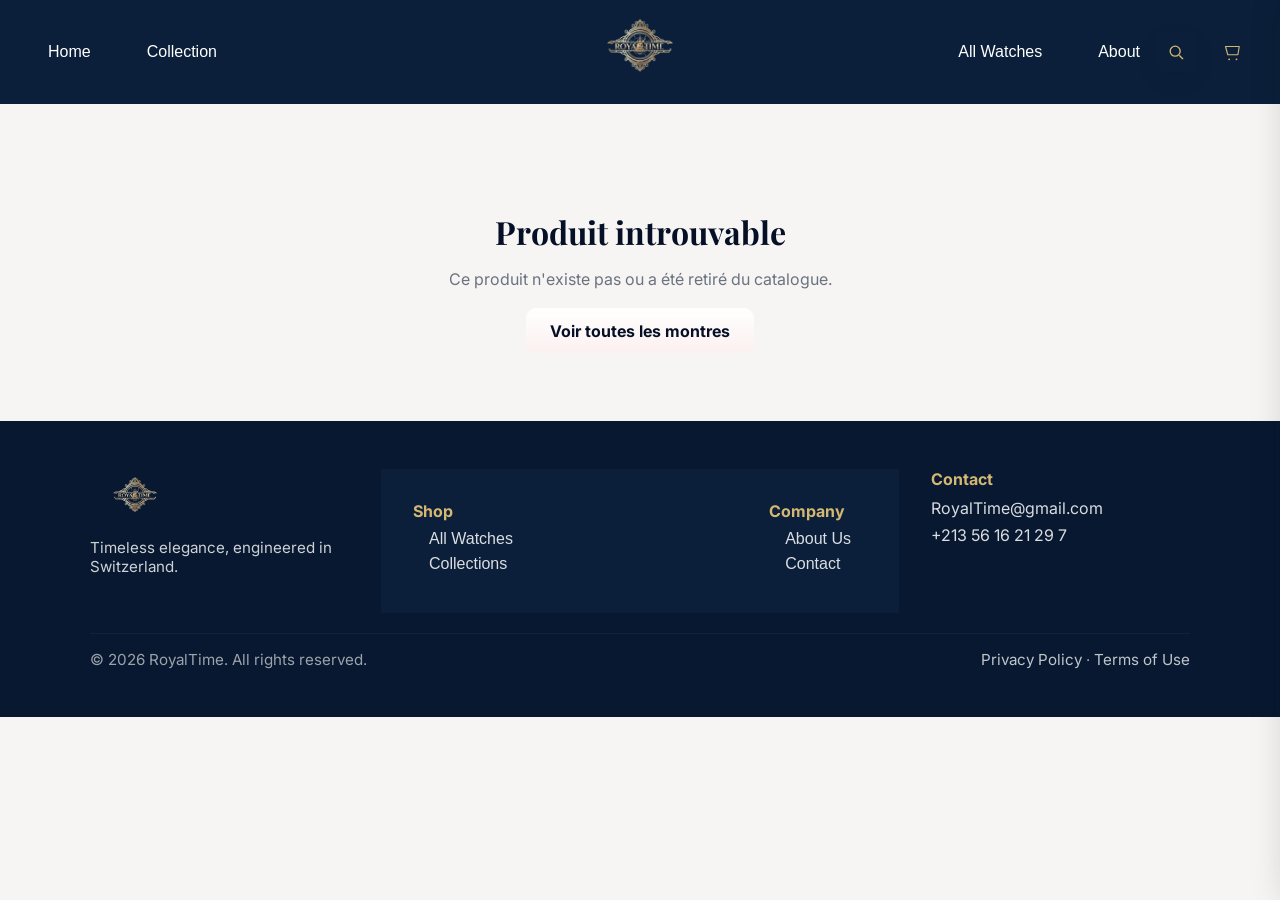
==== code/fiche/fiche.html @ f6f0a047 "Add files via upload" ====
<!DOCTYPE html>
<html lang="fr">
<head>
  <meta charset="UTF-8">
  <meta name="viewport" content="width=device-width, initial-scale=1.0">
  <title>Fiche produit — RoyalTime</title>

  <link rel="preconnect" href="https://fonts.googleapis.com">
  <link rel="preconnect" href="https://fonts.gstatic.com" crossorigin>
  <link href="https://fonts.googleapis.com/css2?family=Playfair+Display:wght@400;600;700;900&family=Inter:wght@300;400;500;600;700&display=swap" rel="stylesheet">

  <!-- CSS du site commun (navbar, footer) depuis home-page -->
  <link rel="stylesheet" href="../home-page/style.css">

  <link rel="icon" href="../image/Gemini_Generated_Image_skhy5wskhy5wskhy-removebg-preview.png">

  <style>
    :root {
      --gold:#C9A84A; --gold-dark:#b99638;
      --navy:#051026; --navy-mid:#0b1f3a;
      --bg:#f6f5f3; --white:#fff;
      --muted:#6b7280; --border:rgba(2,8,23,0.08);
      --r:14px;
    }
    
    body {
      font-family:Inter,system-ui,Arial,sans-serif;
      background:var(--bg); color:var(--navy);
      -webkit-font-smoothing:antialiased; margin:0;
    }

    /* BREADCRUMB */
      *, *::before, *::after{box-sizing:border-box}
      html,body{height:100%;margin:0;padding:0}
      body{font-family:Inter,system-ui,Arial,sans-serif;background:var(--bg);color:var(--navy);-webkit-font-smoothing:antialiased}

      /* Mobile-first layout */
      .fiche-breadcrumb{max-width:1100px;margin:0.8rem auto;padding:0 1rem;font-size:.9rem;color:var(--muted)}
      .fiche-breadcrumb a{color:var(--muted);text-decoration:none}

      .fiche-container{max-width:1100px;margin:0.8rem auto;padding:0 1rem}
      .fiche-grid{display:grid;grid-template-columns:1fr;gap:1rem;align-items:start}

      .fiche-media{position:relative}
      .fiche-img-wrap{background:var(--white);border-radius:12px;box-shadow:0 12px 36px rgba(2,8,23,0.06);aspect-ratio:1/1;display:flex;align-items:center;justify-content:center;padding:1rem;overflow:hidden}
      .fiche-img-wrap img{width:100%;height:100%;object-fit:contain;transition:transform .28s ease}
      .fiche-img-wrap:hover img{transform:scale(1.03)}

      .fiche-hotspot{position:absolute;right:10px;bottom:10px;background:rgba(0,0,0,0.6);color:#fff;padding:8px 10px;border-radius:10px;display:flex;gap:8px;align-items:center}
      .fiche-hotspot .price{font-weight:700}
      .btn-hot{background:var(--gold);color:var(--navy);border:none;padding:.4rem .6rem;border-radius:8px;cursor:pointer;font-weight:700}

      .fiche-info{display:flex;flex-direction:column;gap:.9rem}
      .fiche-badge{display:inline-block;background:linear-gradient(135deg,var(--gold),var(--gold-dark));color:var(--navy);font-size:.78rem;font-weight:700;padding:.25rem .6rem;border-radius:999px}
      .fiche-title{font-family:'Playfair Display',serif;font-size:1.4rem;margin:0}
      .fiche-price{font-size:1.25rem;font-weight:700;color:var(--gold)}
      .fiche-description{font-size:.98rem;line-height:1.6;color:#374151}

      .fiche-label{font-size:.78rem;font-weight:600;letter-spacing:.08em;text-transform:uppercase;color:var(--muted);margin:0 0 .4rem}
      .fiche-features-list{list-style:none;padding:0;margin:0;display:flex;flex-wrap:wrap;gap:.4rem}
      .fiche-features-list li{background:rgba(201,168,74,.12);border:1px solid rgba(201,168,74,.25);color:#7a5c1e;font-size:.85rem;padding:.25rem .7rem;border-radius:999px}

      .fiche-specs-wrap{background:var(--white);border-radius:10px;overflow:hidden;box-shadow:0 4px 12px var(--border)}
      .fiche-specs{width:100%;border-collapse:collapse;font-size:.92rem}
      .fiche-specs th{padding:.6rem .8rem;text-align:left;background:#f9f8f6;color:var(--navy-mid);font-weight:600}
      .fiche-specs td{padding:.6rem .8rem;color:#374151}

      .fiche-actions{display:flex;flex-direction:column;gap:.6rem}
      .btn-gold{background:linear-gradient(180deg,var(--gold),var(--gold-dark));color:var(--navy);border:none;padding:.9rem;border-radius:10px;font-size:1rem;font-weight:700;cursor:pointer;width:100%}
      .btn-outline{background:var(--white);color:var(--navy);border:1.5px solid var(--border);padding:.9rem;border-radius:10px;font-weight:600;text-decoration:none;text-align:center}

      .fiche-similar-section{max-width:1100px;margin:1.5rem auto;padding:0 1rem}
      .fiche-similar-grid{display:grid;grid-template-columns:repeat(2,1fr);gap:.8rem}
      .similar-card{background:var(--white);border-radius:10px;overflow:hidden;box-shadow:0 8px 30px rgba(2,8,23,.06);display:flex;flex-direction:column}
      .similar-card img{width:100%;aspect-ratio:1/1;object-fit:cover}

      /* modal (mobile friendly) */
      .rt-modal{position:fixed;inset:0;display:flex;align-items:center;justify-content:center;background:rgba(2,8,23,0.6);z-index:9999;opacity:0;pointer-events:none;transition:opacity .18s}
      .rt-modal.open{opacity:1;pointer-events:auto}
      .rt-modal-box{background:#fff;padding:1rem;border-radius:12px;max-width:900px;width:94%;display:flex;flex-direction:column;gap:1rem}
      .rt-modal-box img{max-width:100%;height:auto;display:block;margin:0 auto}
      .rt-modal-body{padding:0}

      @media(min-width:780px){
        .fiche-container{padding:0 1.5rem;margin-top:1.5rem}
        .fiche-grid{grid-template-columns:1fr 1fr;gap:2.5rem}
        .fiche-media{position:sticky;top:2rem}
        .fiche-img-wrap{padding:2rem}
        .fiche-title{font-size:clamp(1.6rem,2.2vw,2.4rem)}
        .fiche-similar-grid{grid-template-columns:repeat(4,1fr)}
        .rt-modal-box{flex-direction:row;align-items:center}
        .rt-modal-box img{width:40%}
      }
    
    
    .similar-card:hover { transform:translateY(-6px); box-shadow:0 18px 50px rgba(2,8,23,.12); }
    .similar-card img { width:100%; aspect-ratio:1/1; object-fit:cover; }
    .similar-card h4 { font-size:.95rem; font-weight:600; padding:.75rem 1rem .25rem; margin:0; }
    .similar-price { padding:0 1rem 1rem; font-size:.9rem; font-weight:700; color:var(--gold); }
  </style>
</head>

<body>

<!-- ═══════════════════════════ NAVBAR ═══════════════════════ -->
<nav class="site-nav">
  <ul class="nav-left">
    <li><a href="../home-page/index.html">Home</a></li>
    <li><a href="../Categorie/categorie2.html">Collection</a></li>
  </ul>

  <div id="logo">
    <a href="../home-page/index.html">
      <img src="../image/Gemini_Generated_Image_skhy5wskhy5wskhy-removebg-preview.png" alt="Logo">
    </a>
  </div>

  <ul class="nav-right">
    <li><a href="../allwatches/allwatches.html">All Watches</a></li>
    <li><a href="../about/about.html">About</a></li>
  </ul>

  <div class="nav-actions">
    <button class="burger" aria-label="Ouvrir le menu" aria-expanded="false">
      <svg width="26" height="16" viewBox="0 0 26 16" fill="none" aria-hidden="true">
        <rect y="0" width="26" height="2" rx="1" fill="#D4B872"/>
        <rect y="7" width="26" height="2" rx="1" fill="#D4B872"/>
        <rect y="14" width="26" height="2" rx="1" fill="#D4B872"/>
      </svg>
    </button>

    <div class="recherche">
      <a href="../barre-de-recherche/barre.html" class="search-link" aria-label="Recherche">
        <svg width="20" height="20" viewBox="0 0 24 24" fill="none" aria-hidden="true">
          <circle cx="11" cy="11" r="6" stroke="#D4B872" stroke-width="1.6" fill="none"/>
          <path d="M20 20l-3.6-3.6" stroke="#D4B872" stroke-width="1.6" stroke-linecap="round"/>
        </svg>
      </a>
    </div>

    <a href="../panier/panier.html" class="cart-link" aria-label="Panier" style="position:relative">
      <svg width="22" height="22" viewBox="0 0 24 24" fill="none" aria-hidden="true">
        <path d="M6 6h15l-1.5 9h-11L6 6z" stroke="#D4B872" stroke-width="1.2" stroke-linejoin="round" fill="none"/>
        <circle cx="10" cy="20" r="1" fill="#D4B872"/>
        <circle cx="18" cy="20" r="1" fill="#D4B872"/>
      </svg>
      <span class="cart-count" aria-hidden="true"></span>
    </a>
  </div>

  <div class="mobile-menu" id="mobileMenu" aria-hidden="true">
    <button class="mobile-close" aria-label="Fermer le menu">
      <svg width="18" height="18" viewBox="0 0 24 24" fill="none" aria-hidden="true">
        <path d="M6 6L18 18" stroke="#D4B872" stroke-width="1.6" stroke-linecap="round"/>
        <path d="M6 18L18 6" stroke="#D4B872" stroke-width="1.6" stroke-linecap="round"/>
      </svg>
    </button>
    <ul>
      <li><a href="../home-page/index.html">Home</a></li>
      <li><a href="../Categorie/categorie2.html">Collection</a></li>
      <li><a href="../Categorie/categorie2.html">All Watches</a></li>
      <li><a href="../about/about.html">About</a></li>
      <li><a href="../barre-de-recherche/barre.html">Recherche</a></li>
      <li><a href="../panier/panier.html">Panier</a></li>
    </ul>
  </div>
</nav>

<!-- ═══════════════════════ BREADCRUMB ═══════════════════════ -->
<nav class="fiche-breadcrumb" id="fiche-breadcrumb" aria-label="Fil d'Ariane"></nav>

<!-- ═══════════════════════ CONTENU ══════════════════════════ -->
<main id="fiche-main">
  <div class="fiche-container">
    <div class="fiche-grid">

      <!-- Image -->
      <div class="fiche-media">
        <div class="fiche-img-wrap">
          <img id="fiche-img" src="" alt="">
            <div class="fiche-hotspot" id="ficheHotspot" role="button" aria-label="Aperçu et ajouter au panier">
              <div class="price" id="hotspotPrice">€0</div>
              <button class="btn-hot" id="hotspotAdd">Ajouter</button>
            </div>
        </div>
      </div>

      <!-- Infos -->
      <div class="fiche-info">
        <span id="fiche-badge" class="fiche-badge"></span>
        <h1 id="fiche-title" class="fiche-title"></h1>
        <div id="fiche-price" class="fiche-price"></div>
        <p id="fiche-description" class="fiche-description"></p>

        <div>
          <p class="fiche-label">Caractéristiques</p>
          <ul id="fiche-features" class="fiche-features-list"></ul>

    <!-- Modal preview -->
    <div class="rt-modal" id="rtModal" aria-hidden="true">
      <div class="rt-modal-box" role="dialog" aria-modal="true">
        <img id="rtModalImg" src="" alt="Preview">
        <div class="rt-modal-body">
          <h3 id="rtModalTitle">Produit</h3>
          <p id="rtModalPrice" style="font-weight:700;color:var(--gold)">€0</p>
          <div style="margin-top:1rem"><button id="rtModalAdd" class="btn-gold">Ajouter au panier</button></div>
        </div>
        <div style="margin-left:8px"><button class="rt-modal-close" id="rtModalClose">✕</button></div>
      </div>
    </div>
        </div>

        <div>
          <p class="fiche-label">Spécifications techniques</p>
          <div class="fiche-specs-wrap">
            <table class="fiche-specs">
              <tbody id="fiche-specs"></tbody>
            </table>
          </div>
        </div>

        <div class="fiche-actions">
          <button id="addToCartBtn" class="btn-gold">🛒 Ajouter au panier</button>
          <a href="../panier/panier.html" class="btn-outline">Voir le panier</a>
        </div>
      </div>

    </div>
  </div>

  <!-- Produits similaires -->
  <section id="fiche-similar-section" class="fiche-similar-section">
    <h2>Vous aimerez aussi</h2>
    <div id="fiche-similar" class="fiche-similar-grid"></div>
  </section>
</main>

<!-- ═══════════════════════ FOOTER ═══════════════════════════ -->
<footer class="site-footer">
  <div class="container footer-top">
    <div class="footer-brand">
      <a href="#"><img src="../image/Gemini_Generated_Image_skhy5wskhy5wskhy-removebg-preview.png" alt="RoyalTime" class="footer-logo"></a>
      <p class="brand-note">Timeless elegance, engineered in Switzerland.</p>
    </div>
    <nav class="footer-nav">
      <div>
        <h4>Shop</h4>
        <ul>
          <li><a href="../Categorie/categorie2.html">All Watches</a></li>
          <li><a href="../Categorie/categorie2.html">Collections</a></li>
        </ul>
      </div>
      <div>
        <h4>Company</h4>
        <ul>
          <li><a href="../about/about.html">About Us</a></li>
          <li><a href="../contact/contact.html">Contact</a></li>
        </ul>
      </div>
    </nav>
    <div class="footer-contact">
      <h4>Contact</h4>
      <p>RoyalTime@gmail.com</p>
      <p>+213 56 16 21 29 7</p>
    </div>
  </div>
  <div class="container footer-bottom">
    <div class="legal">© <span id="year"></span> RoyalTime. All rights reserved.</div>
    <div class="policies"><a href="#">Privacy Policy</a> · <a href="#">Terms of Use</a></div>
  </div>
</footer>

<!-- ═══════════════════════ SCRIPTS ══════════════════════════ -->
<!--
  ORDRE OBLIGATOIRE :
  1. products.js  → définit ROYALTIME_PRODUCTS
  2. panier.js    → définit RoyalCart
  3. fiche.js     → lit l'id et injecte les données
  4. main.js      → navbar, badges
-->
<script src="../javascript/products.js"></script>
<script src="../panier/panier.js"></script>
<script src="fiche.js"></script>
<script src="../javascript/main.js"></script>

<script>
  // Hotspot + modal wiring for fiche page
  document.addEventListener('DOMContentLoaded', function(){
    const hotspot = document.getElementById('ficheHotspot');
    const hotspotPrice = document.getElementById('hotspotPrice');
    const hotspotAdd = document.getElementById('hotspotAdd');
    const img = document.getElementById('fiche-img');
    const titleEl = document.getElementById('fiche-title');
    const priceEl = document.getElementById('fiche-price');
    const addBtn = document.getElementById('addToCartBtn');

    const modal = document.getElementById('rtModal');
    const modalImg = document.getElementById('rtModalImg');
    const modalTitle = document.getElementById('rtModalTitle');
    const modalPrice = document.getElementById('rtModalPrice');
    const modalAdd = document.getElementById('rtModalAdd');
    const modalClose = document.getElementById('rtModalClose');

    function formatMoney(t){ return '€' + Number(t||0).toLocaleString('fr-FR', {minimumFractionDigits:2}); }

    // update hotspot values from page content
    function refreshHotspot(){
      const priceText = priceEl ? priceEl.textContent.replace(/[€\s]/g,'') : '0';
      hotspotPrice.textContent = priceEl ? priceEl.textContent : formatMoney(0);
      hotspotAdd.dataset.price = priceText;
      hotspotAdd.dataset.title = titleEl ? titleEl.textContent.trim() : '';
      hotspotAdd.dataset.id = addBtn ? addBtn.dataset.id : ('p_' + Date.now());
      hotspot.style.display = '';
    }
    refreshHotspot();

    hotspot.addEventListener('click', function(e){
      e.preventDefault();
      modalImg.src = img.src || '';
      modalTitle.textContent = titleEl ? titleEl.textContent : 'Produit';
      modalPrice.textContent = priceEl ? priceEl.textContent : formatMoney(0);
      modal.classList.add('open'); modal.setAttribute('aria-hidden','false');
    });
    modalClose.addEventListener('click', function(){ modal.classList.remove('open'); modal.setAttribute('aria-hidden','true'); });
    modal.addEventListener('click', function(e){ if(e.target === modal) { modal.classList.remove('open'); modal.setAttribute('aria-hidden','true'); } });

    modalAdd.addEventListener('click', function(){
      // prefer the page's existing add button handler if present
      if(addBtn){ addBtn.click(); }
      else {
        const id = hotspotAdd.dataset.id || ('p_'+Date.now());
        const title = hotspotAdd.dataset.title || (titleEl?titleEl.textContent:'Produit');
        const price = hotspotAdd.dataset.price || 0;
        const image = img ? img.src : '';
        if(window.RoyalCart && typeof window.RoyalCart.add === 'function'){
          window.RoyalCart.add({ id, title, price, image, qty:1 });
        }
      }
      modal.classList.remove('open'); modal.setAttribute('aria-hidden','true');
    });

  });
</script>
<script>
  document.addEventListener("DOMContentLoaded", function(){
    const y = document.getElementById("year");
    if (y) y.textContent = new Date().getFullYear();
  });
</script>

</body>
</html>
---- code/home-page/style.css ----
@import url('https://fonts.googleapis.com/css2?family=Finlandica+Headline:ital,wght@0,100..900;1,100..900&family=Roboto:ital,wght@0,100..900;1,100..900&display=swap');
*{
    margin: 0;
    padding: 0;
}
nav{
    position: relative;
    display: flex;
    justify-content: space-between;
    align-items: center;
    background-color: #0B1F3A;
    padding: 2em;
}
.nav-left,
.nav-right{
    display: flex;
    list-style: none;
    gap: 1.5rem;
    margin: 0;
    padding: 0;
}
ul li {
    color: white;
    padding: 0 1rem;
    cursor: pointer;
    font-family: 'Finlandica Headline', sans-serif;
    position: relative;
    overflow: hidden;
    transition: color 0.35s ease, transform 0.25s ease;
}
ul li{font-size:1rem}

/* Modern hover underline + sheen effect */
ul li::after{
    content: "";
    position: absolute;
    left: 50%;
    bottom: 8px;
    transform: translateX(-50%) scaleX(0);
    transform-origin: center;
    width: 60%;
    height: 3px;
    background: linear-gradient(90deg, #D4B872 0%, #FFD27A 100%);
    border-radius: 3px;
    transition: transform 0.35s cubic-bezier(.2,.8,.2,1);
}

ul li:hover::after{
    transform: translateX(-50%) scaleX(1);
}


ul li::before{
    content: "";
    position: absolute;
    top: 0;
    left: -110%;
    width: 80%;
    height: 100%;
    background: linear-gradient(90deg, rgba(212,184,114,0.06) 0%, rgba(212,184,114,0.12) 50%, rgba(212,184,114,0.06) 100%);
    transform: skewX(-15deg);
    transition: left 0.45s cubic-bezier(.2,.8,.2,1);
    pointer-events: none;
}

ul li:hover::before{
    left: 130%;
}

ul li:hover{
    color: #D4B872;
    transform: translateY(-4px);
}

/* Focus (keyboard) accessibility */
ul li:focus{
    outline: none;
    color: #D4B872;
}
#logo {
    position: absolute;
    left: 50%;
    transform: translateX(-50%);
    z-index: 1;
}
#logo img {
    display: block;
    max-height: 90px;
    width: auto;
}

/* Nav actions (cart + burger) placed at the right */
.nav-actions{
    display:flex;
    align-items:center;
    gap:0.75rem;
    margin-left:0; /* keep nav-actions next to nav-right */
    z-index:2;
}

.search-link{display:inline-flex;align-items:center;justify-content:center;padding:6px;border-radius:8px;background:#0B1F3A;box-shadow:0 8px 24px rgba(9,24,40,0.06);width:40px;height:40px}
.search-link svg{display:block}
.search-link:hover{transform:translateY(-3px);box-shadow:0 18px 50px rgba(9,24,40,0.12);border-color:rgba(212,184,114,0.26)}
.search-link{transition:transform .18s ease,box-shadow .18s ease,border-color .18s ease}
.nav-actions .burger{order:1}
.nav-actions .cart-link{order:2}
.nav-actions .cart-link{margin-left:6px}
.nav-left{margin-right:auto}
.site-nav a{color:inherit;text-decoration:none}
.nav-right{display:flex;gap:1.5rem;align-items:center}
.cart-link{display:inline-flex;align-items:center;justify-content:center;padding:6px;border-radius:6px;color:#D4B872}
.cart-link svg{display:block}
.burger{display:none;background:transparent;border:none;padding:6px;border-radius:6px;cursor:pointer}
.burger svg{display:block}

/* Mobile menu (slide-in) */
.mobile-menu{
    position:fixed;
    top:0;
    right:0;
    height:100vh;
    width:280px;
    background:#0b1f3aa3;
    transform:translateX(110%);
    transition:transform .28s cubic-bezier(.2,.8,.2,1);
    padding:4.5rem 1.25rem 1.25rem 1.25rem;
    box-shadow:-12px 0 40px rgba(2,19,38,0.3);
    z-index:40;
}
.mobile-menu .mobile-close{
    position:absolute;
    top:14px;
    right:14px;
    background:transparent;
    border:none;
    padding:6px;
    display:inline-flex;
    align-items:center;
    justify-content:center;
    cursor:pointer;
    color:#D4B872;
}
.mobile-menu .mobile-close svg{display:block}
.mobile-menu ul{list-style:none;padding:1.25rem 0 0 0;margin:0;display:flex;flex-direction:column;gap:1rem}
.mobile-menu a{color:#fff;text-decoration:none;font-size:1.1rem;padding:0.5rem 0;display:block}

/* Hover / focus states for mobile menu links */
.mobile-menu a{transition: color .18s ease, background .18s ease, transform .18s ease, padding-left .18s ease}
.mobile-menu a:hover,
.mobile-menu a:focus{
    color: #0B1F3A;
    background: linear-gradient(90deg, rgba(212,184,114,0.12), rgba(212,184,114,0.06));
    padding-left: 0.6rem;
    border-radius: 6px;
    transform: translateX(-2px);
}
.mobile-menu a:focus{outline: 2px solid rgba(212,184,114,0.18);outline-offset:2px}
.mobile-menu.open{transform:translateX(0%)}
.mobile-menu ul{list-style:none;padding:0;margin:0;display:flex;flex-direction:column;gap:1rem}
.mobile-menu a{color:#fff;text-decoration:none;font-size:1.1rem;padding:0.5rem 0;display:block}

/* Hide default nav lists on small screens and show burger */
@media (max-width: 880px){
    .nav-left, .nav-right{display:none}
    /* show burger and fix it to the left edge */
    .burger{display:inline-flex; position:absolute; left:14px; top:50%; transform:translateY(-50%); z-index:4}
    /* keep action icons grouped on the right */
    .nav-actions{position:relative; width:100%; padding:0 1rem; display:flex; justify-content:flex-end; align-items:center; gap:0.5rem}
    .nav-actions .search-link, .nav-actions .cart-link{margin-left:0.5rem}
}

/* Ensure the logo remains centered while actions sit right */
@media (max-width:420px){
    #logo img{max-height:72px}
    .mobile-menu{width:86vw}
}

#logo h2{
    display: none;
}
.heropage{
    display: flex;
    background-color:#041932ec ;
    flex-direction: column;
    align-items: center;
    justify-content: center;
    height: 100vh;
    
    background-size: cover;
    background-position: center;
    z-index: 22;

}
.heropage h3{
    color: #D4B872;
    font-size: clamp(1rem, 2.4vw, 1.6rem);
    font-weight: 200;
    letter-spacing: 4px;
    margin-bottom: 1rem;
}
.heropage h1{
    color: white;
    font-size: clamp(2rem, 5vw, 3.5rem);
    text-align: center;
    max-width: 720px;
    letter-spacing: 3px;
    line-height:1.05;
}
.heropage{padding:0 1.25rem}
.heropage > h3, .heropage > h1, .heropage .description, .heropage .cta{z-index:2}
.description{font-size:clamp(1rem,2.2vw,1.25rem);max-width:680px}
.cta{display:flex;justify-content:center}
.image{
    position: absolute;
   
    width: 100%;
    height: 100%;
    object-fit: cover;
    z-index: -1;
}
.image img{
    height: 100%;
    width: 100%;

}
.description{
    margin-top: 1rem;
    color: white;
    font-size: 1.2rem;
    text-align: center;
    max-width: 500px;
}
.cta{
    margin-top: 2rem;
    height: 70px;
    
    border: none;
    color: #0B1F3A;
    font-weight: bold;
    border-radius: 3px;
    cursor: pointer;

}
button{
    padding: 0.5rem 1.5rem;
    font-size: 1rem;
     background: #D4B872;
    color : #0B1F3A;
    border: none;
    border-radius: 8px;
    height: 50px;
    cursor: pointer;
}
button:hover{
    background: #D4B872;
    color : #0B1F3A;
    border: 2px solid #D4B872;
    transition: all 0.3s ease;
}

/* Collection section - luxury modern styles */
.collection-section{
    padding: 4rem 2rem;
    background: #F3EFE8; /* blanc cassé */
    color: #0B1F3A; /* texte plus sombre pour contraste luxueux */
}
.collection-header{width:100%;text-align:center;margin-top:0;margin-bottom:2.5rem}
.collection-header h3{
    color: #7f6b48; /* subtil ton doré plus doux */
    font-weight: 300;
    letter-spacing: 3px;
    margin-bottom: 2.5rem;
    font-size: 3rem;
}
.collection-header h2{
    font-size: clamp(2.2rem, 5vw, 4rem);
    margin-bottom: 2.5rem; /* increased gap between title and grid */
    font-family: 'Finlandica Headline', sans-serif;
    color: #0B1F3A;
    line-height:1.02;
}
.collection-header p {
    font-size: clamp(1rem, 1.6vw, 1.1rem);
    margin-bottom: 5.25rem; /* increased gap between title and grid */
    font-family: 'Finlandica Headline', sans-serif;
    color: #0B1F3A;
    line-height:1.02;
}
.collection-wrap{position:relative}
.collection-grid{
    display: grid;
    grid-template-columns: repeat(3, 1fr);
    gap: 1.5rem;
    align-items: stretch;
}
.card{
    background: #FFFFFF; /* carte légèrement plus claire que le fond */
    border-radius: 12px;
    overflow: hidden;
    box-shadow: 0 8px 30px rgba(2,19,38,0.06);
    transition: transform 0.35s cubic-bezier(.2,.8,.2,1), box-shadow 0.35s ease;
    cursor: pointer;
    position: relative;
    border: 1px solid rgba(11,31,58,0.06);
}
.card{will-change:transform,box-shadow}
.card-media{position:relative;overflow:hidden;height:260px}
.card-media img{width:100%;height:100%;object-fit:cover;display:block;transition:transform 0.6s ease}
.card-body{padding:1rem 1.25rem}
.card-body h4{margin-bottom:.4rem;color:#0B1F3A;font-size:1.05rem}
.card-body p{color:rgba(11,31,58,0.8);font-size:clamp(.9rem,1.2vw,.98rem);line-height:1.6}

/* Ensure anchor-wrapped cards inherit styles and are full-width */
.card-link{display:block;color:inherit;text-decoration:none}
.product-card{display:block}

/* Truncate long descriptions for consistent card height */
.card-body p{display:-webkit-box;-webkit-line-clamp:3;-webkit-box-orient:vertical;overflow:hidden}

/* Hover luxe effect */
.card::after{
    content:"";
    position:absolute;
    inset:0;
    background:linear-gradient(120deg, rgba(212,184,114,0.04), rgba(212,184,114,0.01));
    opacity:0;
    transition:opacity 0.35s ease;
    pointer-events:none;
}
.card:hover{transform:translateY(-8px);box-shadow:0 18px 50px rgba(2,19,38,0.12)}
.card:hover::after{opacity:1}
.card:hover .card-media img{transform:scale(1.06) translateY(-6px)}

/* Collection cards: add centered 'Voir' badge and info lift on hover */
.card::before{
    content: 'Voir';
    position: absolute;
    left: 50%; top: 50%; transform: translate(-50%, -50%) translateY(6px);
    background: rgba(212,184,114,0.95);
    color: #071830; padding:8px 14px; border-radius:26px; font-weight:700; font-size:0.95rem;
    opacity: 0; transition: opacity .28s ease, transform .28s cubic-bezier(.2,.8,.2,1);
    pointer-events: none;
}
.card .card-body{transition: transform .28s ease, color .2s ease}
.card:hover::before{opacity:1;transform: translate(-50%, -50%) translateY(0)}
.card:hover .card-body{transform: translateY(-6px)}

/* Keyboard focus should match hover */
.card:focus{outline: 3px solid rgba(212,184,114,0.12);outline-offset:6px}
.card:focus::before{opacity:1;transform: translate(-50%, -50%) translateY(0)}
.card:focus .card-body{transform: translateY(-6px)}

/* Touch active (first tap) matches hover/focus visuals */
.card.touch-active::before{opacity:1;transform: translate(-50%, -50%) translateY(0)}
.card.touch-active .card-body{transform: translateY(-6px)}

/* Carousel controls */
.carousel-btn{
    display:none;
    position:absolute;
    top:50%;
    transform:translateY(-50%);
    background:rgba(11,31,58,0.75);
    color:#D4B872;
    border:none;
    width:44px;height:44px;border-radius:48%;font-size:1.5rem;cursor:pointer;
}
.carousel-btn.prev{left:3px}
.carousel-btn.next{right:3px}

/* Responsive: switch to carousel on small screens */
@media (max-width: 768px){
    .collection-grid{display:flex;gap:16px;transition:transform .35s ease;}
    .collection-wrap{overflow:hidden}
    .card{min-width:90%;flex:0 0 90%}
    .carousel-btn{display:block}
    .collection-header h2{font-size:1.5rem}
}

@media (max-width: 420px){
    .nav-left, .nav-right{display:none}
    .burger{display:inline-flex}
    /* Place burger fixed to left, keep search + cart on the right */
    .nav-actions{position:relative; width:100%; padding:0 1rem; display:flex; justify-content:flex-end; align-items:center; gap:0.5rem}
    /* position burger on the far left of the nav */
    .nav-actions .burger{position:absolute; left:12px; top:50%; transform:translateY(-50%)}
    .nav-actions .search-link, .nav-actions .cart-link{margin-left:0.5rem}
}
@media (max-width:880px){
    .heropage{height:80vh;padding-top:6vh}
    .heropage h1{font-size:clamp(1.6rem,6vw,2.2rem);max-width:92%}
    .heropage h3{font-size:clamp(.9rem,2.6vw,1.1rem);letter-spacing:3px}
    .description{font-size:1rem;padding:0 0.75rem}
    .cta{margin-top:1.25rem}
}

@media (max-width:420px){
    .heropage{height:72vh;padding-top:5vh}
    .heropage h1{font-size:1.4rem}
    .description{font-size:.95rem}
}
/* Best Sellers - minimal, modern luxury */
.best-sellers-section{padding:4rem 2rem;background:#f6f3ef;color:#0B1F3A}
.best-header{max-width:920px;margin:0 auto 2.5rem;text-align:center}
.best-header h3{color:#7f6b48;font-size:2rem;font-weight: 700  ;letter-spacing:2px;margin-bottom:3.25rem}
.best-header h2{color:#7f6b48;font-size:2rem;font-weight: 200  ;letter-spacing:2px;margin-bottom:2.25rem}
.best-header .lead{color:rgba(11,31,58,0.85);font-size:clamp(1.5rem,1.6vw,1.1rem);margin-bottom:1.25rem}
.best-header h3, .best-header h2, .best-header .lead {text-align:center}
.best-grid{display:grid;grid-template-columns:repeat(4,1fr);gap:2.25rem;max-width:1100px;margin:0 auto}
.best-card{background:transparent;border-radius:8px;overflow:hidden;padding:0;display:flex;flex-direction:column;align-items:flex-start;cursor:pointer;transition:transform .28s cubic-bezier(.2,.8,.2,1),box-shadow .28s ease}
.best-card{will-change:transform,box-shadow}
.best-media{width:100%;height:250px;overflow:hidden;border-radius:8px}
.best-media img{width:100%;height:100%;object-fit:cover;display:block;transition:transform .6s ease}
.best-info{padding:.85rem .6rem .9rem;background:transparent;width:100%}
.best-info h4{margin:0 0 .25rem;color:#0B1F3A;font-size:clamp(1rem,1.6vw,1.05rem)}
.best-info .meta{color:rgba(11,31,58,0.7);font-size:clamp(.9rem,1.2vw,.95rem)}
.best-card{position:relative}
.best-card::before{
    content: '';
    position: absolute;
    inset: 0;
    background: linear-gradient(180deg, rgba(2,19,38,0.0) 0%, rgba(2,19,38,0.18) 70%);
    opacity: 0;
    transition: opacity .35s ease;
    pointer-events: none;
}
.best-card::after{
    content: 'Voir';
    position: absolute;
    left:50%; top:50%; transform: translate(-50%, -50%) translateY(6px);
    background: rgba(212,184,114,0.95);
    color: #071830; padding:8px 14px; border-radius:26px; font-weight:700; font-size:0.95rem;
    opacity: 0; transition: opacity .28s ease, transform .28s cubic-bezier(.2,.8,.2,1);
    pointer-events: none;
}
.best-card .best-info{transition: transform .28s ease, color .2s ease}
.best-card:hover{transform:translateY(-12px) scale(1.02);box-shadow:0 24px 60px rgba(2,19,38,0.12)}
.best-card:hover .best-media img{transform:scale(1.06) translateY(-4px)}
.best-card:hover::before{opacity:1}
.best-card:hover::after{opacity:1;transform: translate(-50%, -50%) translateY(0)}
.best-card:hover .best-info{transform:translateY(-6px)}

/* Keyboard focus for best-card */
.best-card:focus{outline: 3px solid rgba(212,184,114,0.12);outline-offset:6px}
.best-card:focus::before{opacity:1}
.best-card:focus::after{opacity:1;transform: translate(-50%, -50%) translateY(0)}
.best-card:focus .best-info{transform:translateY(-6px)}

/* Touch active for best-card */
.best-card.touch-active::before{opacity:1}
.best-card.touch-active::after{opacity:1;transform: translate(-50%, -50%) translateY(0)}
.best-card.touch-active .best-info{transform:translateY(-6px)}

.best-actions{text-align:center;margin-top:6.5rem}
.btn-primary{display:inline-block;border:2px solid #b6aa00;padding:.75rem 1.25rem;border-radius:1px;background:#0b1f3a00;color:#0c0455;text-decoration:none;font-weight:600;letter-spacing:.6px;transition:transform .2s ease,box-shadow .2s ease}
.btn-primary:hover{transform:translateY(-3px);box-shadow:0 10px 30px rgba(11,31,58,0.12)}

@media (max-width: 992px){
    .best-grid{grid-template-columns:repeat(2,1fr)}
}
@media (max-width: 600px){
    .best-grid{grid-template-columns:1fr;gap:1rem}
    .best-media{height:220px}
    /* transform best-grid into horizontal carousel */
    .best-grid{display:flex;flex-wrap:nowrap;overflow:hidden}
    .best-card{min-width:88%;flex:0 0 88%}
    .best-carousel-btn{display:block}
}

/* Best carousel buttons */
.best-carousel-btn{display:none;position:absolute;top:50%;transform:translateY(-50%);background:rgba(11,31,58,0.75);color:#D4B872;border:none;width:42px;height:42px;border-radius:50%;font-size:1.4rem;cursor:pointer}
.best-prev{left:12px}
.best-next{right:12px}

@media (min-width:601px){
    .best-carousel-btn{display:none}
}

/* Our Story section (replicates provided design) */
.our-story-section{padding:5rem 2rem;background:#fff;}
.our-story-section .container{max-width:1100px;margin:0 auto}
.story-grid{display:grid;grid-template-columns:1fr 480px;gap:2.5rem;align-items:center}
.story-header{text-align:left;width:80%;}
.story-text{max-width:500px}
.eyebrow{color:#D4B872;letter-spacing:3px;font-size:1rem;font-weight:600;margin-bottom:.8rem;text-align:center}
.story-header p { text-align: left;}
.story-header h2{font-family:'Finlandica Headline', serif;font-size:clamp(2.4rem,4.2vw,3.6rem);color:#0B1F3A;margin:0;margin-bottom:1.5rem;line-height:1.02}
.story-text p{color:rgba(11,31,58,0.9);line-height:3.7;margin-bottom:1rem;font-size:clamp(2.95rem,2.4vw,2.05rem)}
.learn-more{color:#D4B872;text-decoration:none;font-weight:600;display:inline-block;margin-top:.6rem}
.learn-more::after{content:'\2192';display:inline-block;margin-left:.5rem}
.story-media{display:flex;justify-content:flex-end}
/* Reveal on scroll - base styles */

/* Reveal utility: default is neutral (no hiding) — hidden state applied via .reveal.hidden */
.reveal{opacity:1;transform:none;transition:opacity .6s cubic-bezier(.2,.9,.2,1),transform .6s cubic-bezier(.2,.9,.2,1);will-change:transform,opacity;transition-delay:0ms}
.reveal.hidden{opacity:0;transform:translateY(14px) scale(.995)}
.reveal.visible{opacity:1;transform:none}
.reveal[data-animate="fade-up"]{transform:translateY(14px)} 
.reveal[data-animate="fade-down"]{}
.reveal[data-animate="slide-left"]{}
.reveal[data-animate="slide-right"]{}
.reveal[data-animate="zoom-in"]{}

/* prefer reduced motion */
@media (prefers-reduced-motion: reduce){
    .reveal,.reveal.visible{transition:none;transform:none;opacity:1}
}

/* prefer reduced motion */
@media (prefers-reduced-motion: reduce){
    .reveal,.reveal.visible{transition:none;transform:none;opacity:1}
}
.story-media img{width:100%;max-width:480px;height:auto;border-radius:6px;box-shadow:0 30px 80px rgba(2,19,38,0.12);display:block}

@media (max-width: 900px){
    .story-grid{grid-template-columns:1fr 360px}
    .story-text h2{font-size:2.6rem}
}
@media (max-width: 700px){
    .story-grid{grid-template-columns:1fr;gap:1.2rem}
    .story-media{order:2}
    .story-media img{max-width:100%;box-shadow:0 18px 50px rgba(2,19,38,0.08)}
    .story-text h2{font-size:2rem}
}

/* Make main sections full viewport height and align content to top so titles sit at top */
.collection-section,
.best-sellers-section,
.our-story-section{
    min-height: 100vh;
    display: flex;
    align-items: flex-start;
    padding-top: 3.5rem;
    position: relative;
}

/* Ensure inner container remains centered and doesn't stretch nav */
.collection-section .container,
.best-sellers-section .container,
.our-story-section .container{
    max-width:1100px;
    width:100%;
    margin:0 auto;
    padding:0 1rem;
}

/* Features strip: horizontal band with 4 items, navy background */
.features-strip{background:#071830;color:#FFFFFF;padding:2rem 1rem}
.features-strip .container{max-width:1100px;margin:0 auto}
.features-grid{display:grid;grid-template-columns:repeat(4,1fr);gap:1.25rem;align-items:start}
.feature{background:transparent;padding:1.25rem 1rem;text-align:center}
.feature .feature-icon{display:flex;justify-content:center;align-items:center;margin:0 auto 12px;width:64px;height:64px;border-radius:12px;background:transparent}
.feature svg{display:block}
.feature h3{margin:0 0 .4rem;color:#fff;font-size:1.15rem}
.feature p{color:rgba(255,255,255,0.85);font-size:.98rem;line-height:1.5;margin:0}

@media (max-width: 900px){
    .features-grid{grid-template-columns:repeat(2,1fr)}
}
@media (max-width: 600px){
    .features-grid{grid-template-columns:1fr;gap:1rem}
    .features-strip{padding:1.5rem 1rem}
    .feature{padding:1rem 0}
    .feature .feature-icon{margin-bottom:10px}
}

/* Testimonials section */
.testimonials-section{background:#fff;padding:3rem 1rem}
.test-header{text-align:center;max-width:900px;margin:0 auto 1.2rem}
.test-header h3{font-size:clamp(1.4rem,2.8vw,2rem);margin-bottom:.25rem;color:#0B1F3A}
.test-header .sub{color:rgba(11,31,58,0.75);margin-bottom:1rem}
.test-wrap{position:relative;max-width:1100px;margin:0 auto}
.test-grid{display:flex;gap:1rem;align-items:stretch}
.test-card{background:#F8F7F4;border-radius:12px;padding:1rem;display:flex;gap:1rem;flex:0 0 24%;box-shadow:0 10px 30px rgba(2,19,38,0.04);transition:transform .28s ease}
.test-card:focus,.test-card:hover{transform:translateY(-6px);box-shadow:0 18px 50px rgba(2,19,38,0.06)}
.test-avatar{width:64px;height:64px;border-radius:50%;overflow:hidden;flex:0 0 64px}
.test-avatar img{width:100%;height:100%;object-fit:cover;display:block}
.test-body{flex:1}
.test-meta{display:flex;align-items:center;justify-content:space-between;margin-bottom:.45rem}
.test-meta strong{color:#0B1F3A}
.stars{color:#D4B872;font-weight:700}
.test-body p{margin:0;color:rgba(11,31,58,0.8);font-size:.97rem;line-height:1.5}

/* Buttons for testimonials carousel */
.test-prev,.test-next{display:none;position:absolute;top:50%;transform:translateY(-50%);background:rgba(11,31,58,0.75);color:#D4B872;border:none;width:44px;height:44px;border-radius:50%;font-size:1.4rem;cursor:pointer}
.test-prev{left:-10px}
.test-next{right:-10px}

@media (max-width: 900px){
    .test-card{flex:0 0 45%}
}
@media (max-width: 600px){
    .test-grid{display:flex;flex-wrap:nowrap;overflow:hidden}
    .test-card{flex:0 0 86%;min-width:86%}
    .test-prev,.test-next{display:block}
    .testimonials-section{padding:2rem 1rem}
}

/* Subscribe section */
.subscribe-section{padding:3rem 1rem;background:#F7F5F2}
.subscribe-card{max-width:980px;margin:0 auto;display:flex;align-items:center;justify-content:space-between;gap:1.5rem;padding:1.25rem 1.5rem;background:#fff;border-radius:12px;box-shadow:0 12px 40px rgba(2,19,38,0.04)}
.subscribe-text h2{margin:0 0 .25rem;font-size:clamp(1.4rem,2.8vw,2rem);color:#0B1F3A}
.subscribe-text p{margin:0;color:rgba(11,31,58,0.75)}
.subscribe-form{display:flex;gap:.6rem}
.subscribe-form input[type="email"]{padding:.8rem 1rem;border-radius:8px;border:1px solid rgba(11,31,58,0.12);min-width:260px}
.subscribe-form button{padding:.8rem 1.1rem;border-radius:8px;background:#0B1F3A;color:#fff;border:none;cursor:pointer}

@media (max-width:900px){
    .subscribe-card{flex-direction:column;align-items:stretch;text-align:center}
    .subscribe-form{justify-content:center}
}

/* Footer styles - navy background */
.site-footer{background:#071830;color:#fff;padding:3rem 1rem;margin-top:0}
.site-footer .footer-top{display:grid;grid-template-columns:1fr 2fr 1fr;gap:2rem;align-items:start;max-width:1100px;margin:0 auto;padding-bottom:1.25rem;border-bottom:1px solid rgba(255,255,255,0.04)}
.footer-brand .footer-logo{height:60px;display:block;margin-bottom:.6rem}
.brand-note{color:rgba(255,255,255,0.8);font-size:.95rem}
.footer-nav{display:flex;gap:2rem}
.footer-nav h4{color:#D4B872;margin-bottom:.6rem}
.footer-nav ul{list-style:none;padding:0;margin:0}
.footer-nav li{margin-bottom:.45rem}
.footer-nav a{color:rgba(255,255,255,0.85);text-decoration:none}
.footer-contact h4{color:#D4B872;margin-bottom:.6rem}
.footer-contact p{margin:0 0 .45rem;color:rgba(255,255,255,0.85)}
.socials a{margin-right:.5rem;display:inline-block}
.footer-bottom{max-width:1100px;margin:1rem auto 0;display:flex;justify-content:space-between;align-items:center;color:rgba(255,255,255,0.6);font-size:.95rem}
.footer-bottom a{color:rgba(255,255,255,0.75);text-decoration:none}

@media (max-width:900px){
    .site-footer .footer-top{grid-template-columns:1fr;gap:1rem}
    .footer-nav{flex-wrap:wrap}
    .footer-bottom{flex-direction:column;gap:.6rem}
}

/* Newsletter section */
.newsletter-section{
    background: #F3EFE8;
    color: #0B1F3A;
    padding: 4rem 1rem;
}
.newsletter-box{
    max-width: 900px;
    margin: 0 auto;
    text-align: center;
    background: #fff;
    border: 1px solid rgba(11, 31, 58, 0.08);
    border-radius: 18px;
    padding: 2.5rem 1.5rem;
    box-shadow: 0 18px 50px rgba(0, 0, 0, 0.18);
}
.newsletter-box h2{
    color: #0B1F3A;
    font-size: clamp(1.8rem, 4vw, 2.6rem);
    margin-bottom: 0.75rem;
}
.newsletter-text{
    color: rgba(11, 31, 58, 0.82);
    max-width: 640px;
    margin: 0 auto 1.25rem;
    line-height: 1.6;
}
.newsletter-box .btn-primary{
    background: #D4B872;
    color: #0B1F3A;
}
.newsletter-box .btn-primary:hover{
    background: #e7cf98;
}
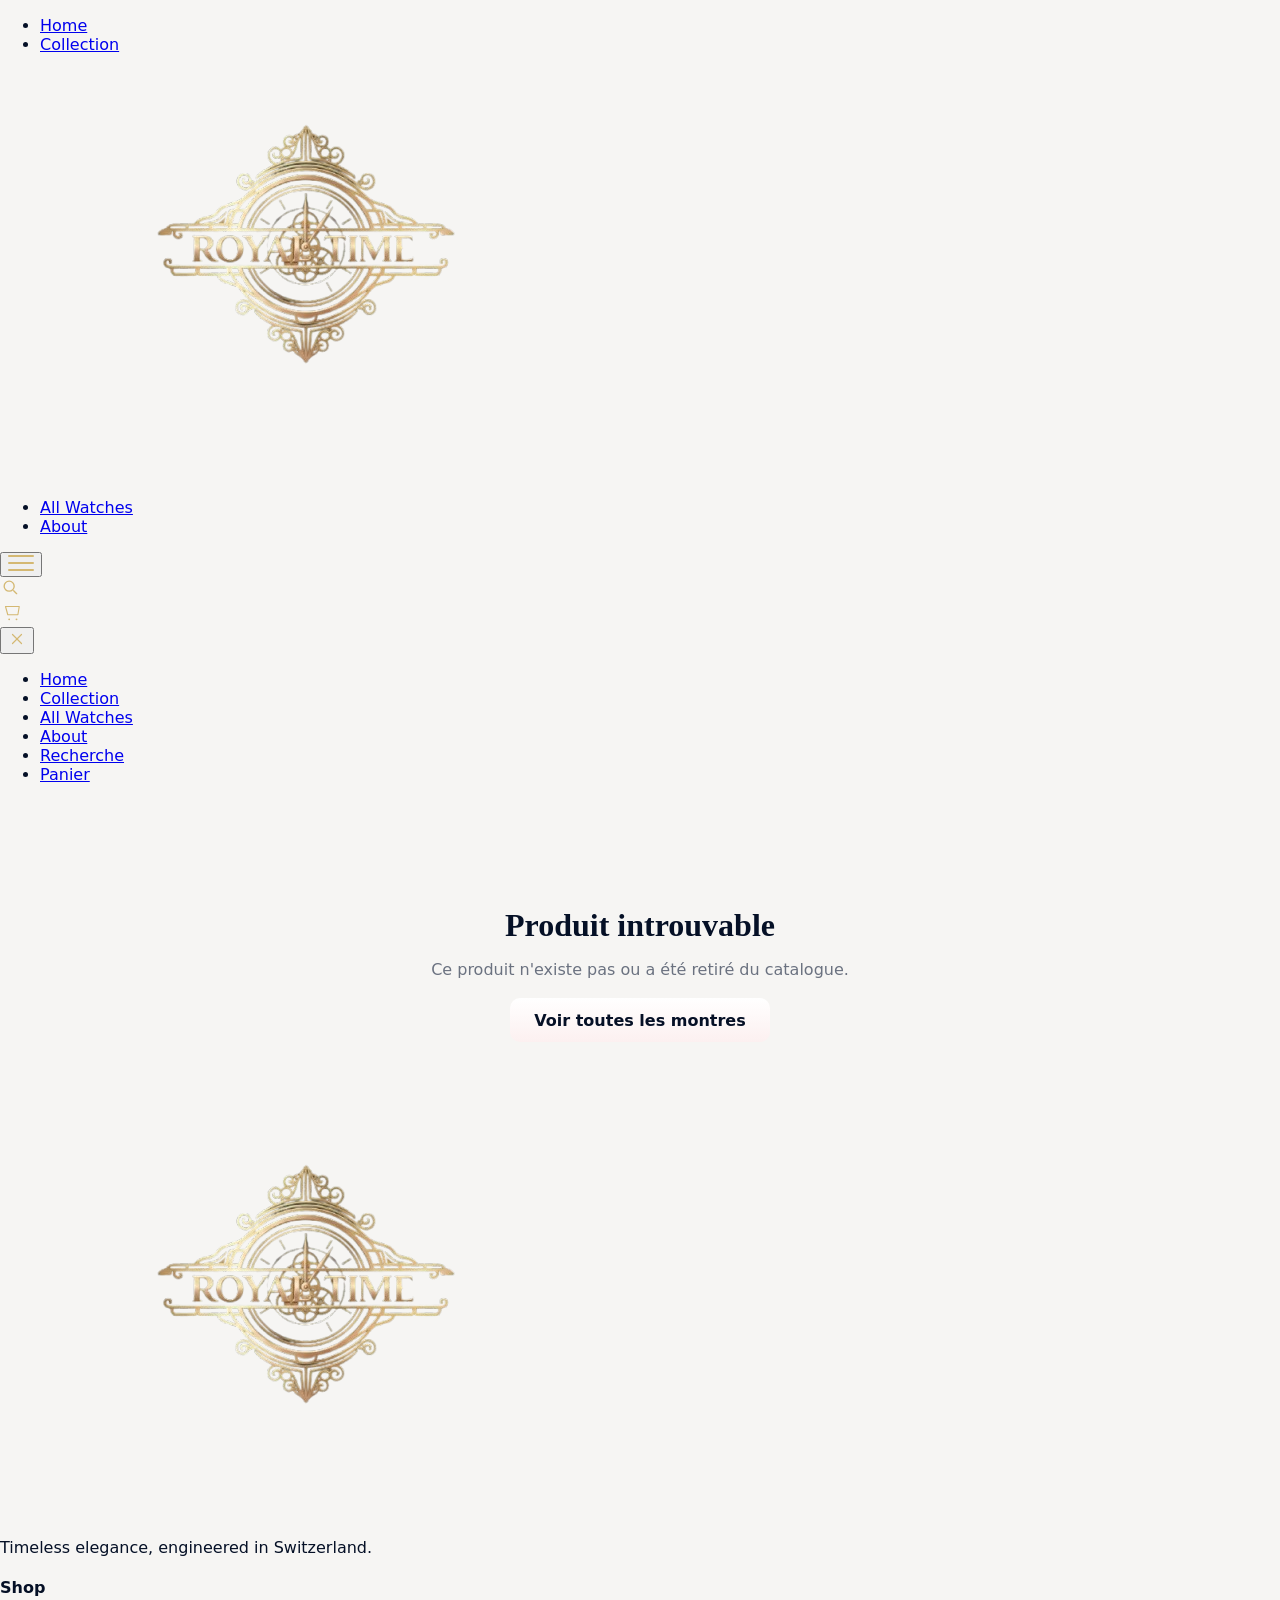
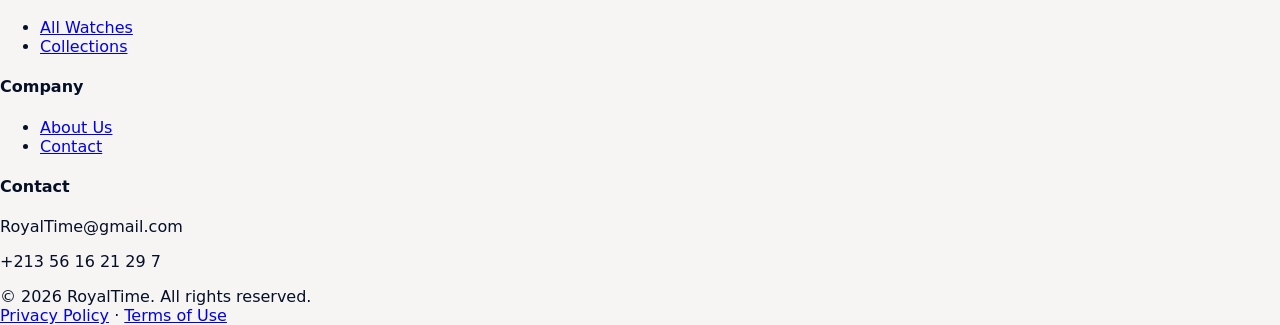
==== commit 70fddd9c: "Fix CSP (Content Security Policy) errors on fiche.html - Add secure CSP meta tag and script integrit" ====
--- a/code/fiche/fiche.html
+++ b/code/fiche/fiche.html
@@ -1,352 +1,353 @@
-<!DOCTYPE html>
-<html lang="fr">
-<head>
-  <meta charset="UTF-8">
-  <meta name="viewport" content="width=device-width, initial-scale=1.0">
-  <title>Fiche produit — RoyalTime</title>
-
-  <link rel="preconnect" href="https://fonts.googleapis.com">
-  <link rel="preconnect" href="https://fonts.gstatic.com" crossorigin>
-  <link href="https://fonts.googleapis.com/css2?family=Playfair+Display:wght@400;600;700;900&family=Inter:wght@300;400;500;600;700&display=swap" rel="stylesheet">
-
-  <!-- CSS du site commun (navbar, footer) depuis home-page -->
-  <link rel="stylesheet" href="../home-page/style.css">
-
-  <link rel="icon" href="../image/Gemini_Generated_Image_skhy5wskhy5wskhy-removebg-preview.png">
-
-  <style>
-    :root {
-      --gold:#C9A84A; --gold-dark:#b99638;
-      --navy:#051026; --navy-mid:#0b1f3a;
-      --bg:#f6f5f3; --white:#fff;
-      --muted:#6b7280; --border:rgba(2,8,23,0.08);
-      --r:14px;
-    }
-    
-    body {
-      font-family:Inter,system-ui,Arial,sans-serif;
-      background:var(--bg); color:var(--navy);
-      -webkit-font-smoothing:antialiased; margin:0;
-    }
-
-    /* BREADCRUMB */
-      *, *::before, *::after{box-sizing:border-box}
-      html,body{height:100%;margin:0;padding:0}
-      body{font-family:Inter,system-ui,Arial,sans-serif;background:var(--bg);color:var(--navy);-webkit-font-smoothing:antialiased}
-
-      /* Mobile-first layout */
-      .fiche-breadcrumb{max-width:1100px;margin:0.8rem auto;padding:0 1rem;font-size:.9rem;color:var(--muted)}
-      .fiche-breadcrumb a{color:var(--muted);text-decoration:none}
-
-      .fiche-container{max-width:1100px;margin:0.8rem auto;padding:0 1rem}
-      .fiche-grid{display:grid;grid-template-columns:1fr;gap:1rem;align-items:start}
-
-      .fiche-media{position:relative}
-      .fiche-img-wrap{background:var(--white);border-radius:12px;box-shadow:0 12px 36px rgba(2,8,23,0.06);aspect-ratio:1/1;display:flex;align-items:center;justify-content:center;padding:1rem;overflow:hidden}
-      .fiche-img-wrap img{width:100%;height:100%;object-fit:contain;transition:transform .28s ease}
-      .fiche-img-wrap:hover img{transform:scale(1.03)}
-
-      .fiche-hotspot{position:absolute;right:10px;bottom:10px;background:rgba(0,0,0,0.6);color:#fff;padding:8px 10px;border-radius:10px;display:flex;gap:8px;align-items:center}
-      .fiche-hotspot .price{font-weight:700}
-      .btn-hot{background:var(--gold);color:var(--navy);border:none;padding:.4rem .6rem;border-radius:8px;cursor:pointer;font-weight:700}
-
-      .fiche-info{display:flex;flex-direction:column;gap:.9rem}
-      .fiche-badge{display:inline-block;background:linear-gradient(135deg,var(--gold),var(--gold-dark));color:var(--navy);font-size:.78rem;font-weight:700;padding:.25rem .6rem;border-radius:999px}
-      .fiche-title{font-family:'Playfair Display',serif;font-size:1.4rem;margin:0}
-      .fiche-price{font-size:1.25rem;font-weight:700;color:var(--gold)}
-      .fiche-description{font-size:.98rem;line-height:1.6;color:#374151}
-
-      .fiche-label{font-size:.78rem;font-weight:600;letter-spacing:.08em;text-transform:uppercase;color:var(--muted);margin:0 0 .4rem}
-      .fiche-features-list{list-style:none;padding:0;margin:0;display:flex;flex-wrap:wrap;gap:.4rem}
-      .fiche-features-list li{background:rgba(201,168,74,.12);border:1px solid rgba(201,168,74,.25);color:#7a5c1e;font-size:.85rem;padding:.25rem .7rem;border-radius:999px}
-
-      .fiche-specs-wrap{background:var(--white);border-radius:10px;overflow:hidden;box-shadow:0 4px 12px var(--border)}
-      .fiche-specs{width:100%;border-collapse:collapse;font-size:.92rem}
-      .fiche-specs th{padding:.6rem .8rem;text-align:left;background:#f9f8f6;color:var(--navy-mid);font-weight:600}
-      .fiche-specs td{padding:.6rem .8rem;color:#374151}
-
-      .fiche-actions{display:flex;flex-direction:column;gap:.6rem}
-      .btn-gold{background:linear-gradient(180deg,var(--gold),var(--gold-dark));color:var(--navy);border:none;padding:.9rem;border-radius:10px;font-size:1rem;font-weight:700;cursor:pointer;width:100%}
-      .btn-outline{background:var(--white);color:var(--navy);border:1.5px solid var(--border);padding:.9rem;border-radius:10px;font-weight:600;text-decoration:none;text-align:center}
-
-      .fiche-similar-section{max-width:1100px;margin:1.5rem auto;padding:0 1rem}
-      .fiche-similar-grid{display:grid;grid-template-columns:repeat(2,1fr);gap:.8rem}
-      .similar-card{background:var(--white);border-radius:10px;overflow:hidden;box-shadow:0 8px 30px rgba(2,8,23,.06);display:flex;flex-direction:column}
-      .similar-card img{width:100%;aspect-ratio:1/1;object-fit:cover}
-
-      /* modal (mobile friendly) */
-      .rt-modal{position:fixed;inset:0;display:flex;align-items:center;justify-content:center;background:rgba(2,8,23,0.6);z-index:9999;opacity:0;pointer-events:none;transition:opacity .18s}
-      .rt-modal.open{opacity:1;pointer-events:auto}
-      .rt-modal-box{background:#fff;padding:1rem;border-radius:12px;max-width:900px;width:94%;display:flex;flex-direction:column;gap:1rem}
-      .rt-modal-box img{max-width:100%;height:auto;display:block;margin:0 auto}
-      .rt-modal-body{padding:0}
-
-      @media(min-width:780px){
-        .fiche-container{padding:0 1.5rem;margin-top:1.5rem}
-        .fiche-grid{grid-template-columns:1fr 1fr;gap:2.5rem}
-        .fiche-media{position:sticky;top:2rem}
-        .fiche-img-wrap{padding:2rem}
-        .fiche-title{font-size:clamp(1.6rem,2.2vw,2.4rem)}
-        .fiche-similar-grid{grid-template-columns:repeat(4,1fr)}
-        .rt-modal-box{flex-direction:row;align-items:center}
-        .rt-modal-box img{width:40%}
-      }
-    
-    
-    .similar-card:hover { transform:translateY(-6px); box-shadow:0 18px 50px rgba(2,8,23,.12); }
-    .similar-card img { width:100%; aspect-ratio:1/1; object-fit:cover; }
-    .similar-card h4 { font-size:.95rem; font-weight:600; padding:.75rem 1rem .25rem; margin:0; }
-    .similar-price { padding:0 1rem 1rem; font-size:.9rem; font-weight:700; color:var(--gold); }
-  </style>
-</head>
-
-<body>
-
-<!-- ═══════════════════════════ NAVBAR ═══════════════════════ -->
-<nav class="site-nav">
-  <ul class="nav-left">
-    <li><a href="../home-page/index.html">Home</a></li>
-    <li><a href="../Categorie/categorie2.html">Collection</a></li>
-  </ul>
-
-  <div id="logo">
-    <a href="../home-page/index.html">
-      <img src="../image/Gemini_Generated_Image_skhy5wskhy5wskhy-removebg-preview.png" alt="Logo">
-    </a>
-  </div>
-
-  <ul class="nav-right">
-    <li><a href="../allwatches/allwatches.html">All Watches</a></li>
-    <li><a href="../about/about.html">About</a></li>
-  </ul>
-
-  <div class="nav-actions">
-    <button class="burger" aria-label="Ouvrir le menu" aria-expanded="false">
-      <svg width="26" height="16" viewBox="0 0 26 16" fill="none" aria-hidden="true">
-        <rect y="0" width="26" height="2" rx="1" fill="#D4B872"/>
-        <rect y="7" width="26" height="2" rx="1" fill="#D4B872"/>
-        <rect y="14" width="26" height="2" rx="1" fill="#D4B872"/>
-      </svg>
-    </button>
-
-    <div class="recherche">
-      <a href="../barre-de-recherche/barre.html" class="search-link" aria-label="Recherche">
-        <svg width="20" height="20" viewBox="0 0 24 24" fill="none" aria-hidden="true">
-          <circle cx="11" cy="11" r="6" stroke="#D4B872" stroke-width="1.6" fill="none"/>
-          <path d="M20 20l-3.6-3.6" stroke="#D4B872" stroke-width="1.6" stroke-linecap="round"/>
-        </svg>
-      </a>
-    </div>
-
-    <a href="../panier/panier.html" class="cart-link" aria-label="Panier" style="position:relative">
-      <svg width="22" height="22" viewBox="0 0 24 24" fill="none" aria-hidden="true">
-        <path d="M6 6h15l-1.5 9h-11L6 6z" stroke="#D4B872" stroke-width="1.2" stroke-linejoin="round" fill="none"/>
-        <circle cx="10" cy="20" r="1" fill="#D4B872"/>
-        <circle cx="18" cy="20" r="1" fill="#D4B872"/>
-      </svg>
-      <span class="cart-count" aria-hidden="true"></span>
-    </a>
-  </div>
-
-  <div class="mobile-menu" id="mobileMenu" aria-hidden="true">
-    <button class="mobile-close" aria-label="Fermer le menu">
-      <svg width="18" height="18" viewBox="0 0 24 24" fill="none" aria-hidden="true">
-        <path d="M6 6L18 18" stroke="#D4B872" stroke-width="1.6" stroke-linecap="round"/>
-        <path d="M6 18L18 6" stroke="#D4B872" stroke-width="1.6" stroke-linecap="round"/>
-      </svg>
-    </button>
-    <ul>
-      <li><a href="../home-page/index.html">Home</a></li>
-      <li><a href="../Categorie/categorie2.html">Collection</a></li>
-      <li><a href="../Categorie/categorie2.html">All Watches</a></li>
-      <li><a href="../about/about.html">About</a></li>
-      <li><a href="../barre-de-recherche/barre.html">Recherche</a></li>
-      <li><a href="../panier/panier.html">Panier</a></li>
-    </ul>
-  </div>
-</nav>
-
-<!-- ═══════════════════════ BREADCRUMB ═══════════════════════ -->
-<nav class="fiche-breadcrumb" id="fiche-breadcrumb" aria-label="Fil d'Ariane"></nav>
-
-<!-- ═══════════════════════ CONTENU ══════════════════════════ -->
-<main id="fiche-main">
-  <div class="fiche-container">
-    <div class="fiche-grid">
-
-      <!-- Image -->
-      <div class="fiche-media">
-        <div class="fiche-img-wrap">
-          <img id="fiche-img" src="" alt="">
-            <div class="fiche-hotspot" id="ficheHotspot" role="button" aria-label="Aperçu et ajouter au panier">
-              <div class="price" id="hotspotPrice">€0</div>
-              <button class="btn-hot" id="hotspotAdd">Ajouter</button>
-            </div>
-        </div>
-      </div>
-
-      <!-- Infos -->
-      <div class="fiche-info">
-        <span id="fiche-badge" class="fiche-badge"></span>
-        <h1 id="fiche-title" class="fiche-title"></h1>
-        <div id="fiche-price" class="fiche-price"></div>
-        <p id="fiche-description" class="fiche-description"></p>
-
-        <div>
-          <p class="fiche-label">Caractéristiques</p>
-          <ul id="fiche-features" class="fiche-features-list"></ul>
-
-    <!-- Modal preview -->
-    <div class="rt-modal" id="rtModal" aria-hidden="true">
-      <div class="rt-modal-box" role="dialog" aria-modal="true">
-        <img id="rtModalImg" src="" alt="Preview">
-        <div class="rt-modal-body">
-          <h3 id="rtModalTitle">Produit</h3>
-          <p id="rtModalPrice" style="font-weight:700;color:var(--gold)">€0</p>
-          <div style="margin-top:1rem"><button id="rtModalAdd" class="btn-gold">Ajouter au panier</button></div>
-        </div>
-        <div style="margin-left:8px"><button class="rt-modal-close" id="rtModalClose">✕</button></div>
-      </div>
-    </div>
-        </div>
-
-        <div>
-          <p class="fiche-label">Spécifications techniques</p>
-          <div class="fiche-specs-wrap">
-            <table class="fiche-specs">
-              <tbody id="fiche-specs"></tbody>
-            </table>
-          </div>
-        </div>
-
-        <div class="fiche-actions">
-          <button id="addToCartBtn" class="btn-gold">🛒 Ajouter au panier</button>
-          <a href="../panier/panier.html" class="btn-outline">Voir le panier</a>
-        </div>
-      </div>
-
-    </div>
-  </div>
-
-  <!-- Produits similaires -->
-  <section id="fiche-similar-section" class="fiche-similar-section">
-    <h2>Vous aimerez aussi</h2>
-    <div id="fiche-similar" class="fiche-similar-grid"></div>
-  </section>
-</main>
-
-<!-- ═══════════════════════ FOOTER ═══════════════════════════ -->
-<footer class="site-footer">
-  <div class="container footer-top">
-    <div class="footer-brand">
-      <a href="#"><img src="../image/Gemini_Generated_Image_skhy5wskhy5wskhy-removebg-preview.png" alt="RoyalTime" class="footer-logo"></a>
-      <p class="brand-note">Timeless elegance, engineered in Switzerland.</p>
-    </div>
-    <nav class="footer-nav">
-      <div>
-        <h4>Shop</h4>
-        <ul>
-          <li><a href="../Categorie/categorie2.html">All Watches</a></li>
-          <li><a href="../Categorie/categorie2.html">Collections</a></li>
-        </ul>
-      </div>
-      <div>
-        <h4>Company</h4>
-        <ul>
-          <li><a href="../about/about.html">About Us</a></li>
-          <li><a href="../contact/contact.html">Contact</a></li>
-        </ul>
-      </div>
-    </nav>
-    <div class="footer-contact">
-      <h4>Contact</h4>
-      <p>RoyalTime@gmail.com</p>
-      <p>+213 56 16 21 29 7</p>
-    </div>
-  </div>
-  <div class="container footer-bottom">
-    <div class="legal">© <span id="year"></span> RoyalTime. All rights reserved.</div>
-    <div class="policies"><a href="#">Privacy Policy</a> · <a href="#">Terms of Use</a></div>
-  </div>
-</footer>
-
-<!-- ═══════════════════════ SCRIPTS ══════════════════════════ -->
-<!--
-  ORDRE OBLIGATOIRE :
-  1. products.js  → définit ROYALTIME_PRODUCTS
-  2. panier.js    → définit RoyalCart
-  3. fiche.js     → lit l'id et injecte les données
-  4. main.js      → navbar, badges
--->
-<script src="../javascript/products.js"></script>
-<script src="../panier/panier.js"></script>
-<script src="fiche.js"></script>
-<script src="../javascript/main.js"></script>
-
-<script>
-  // Hotspot + modal wiring for fiche page
-  document.addEventListener('DOMContentLoaded', function(){
-    const hotspot = document.getElementById('ficheHotspot');
-    const hotspotPrice = document.getElementById('hotspotPrice');
-    const hotspotAdd = document.getElementById('hotspotAdd');
-    const img = document.getElementById('fiche-img');
-    const titleEl = document.getElementById('fiche-title');
-    const priceEl = document.getElementById('fiche-price');
-    const addBtn = document.getElementById('addToCartBtn');
-
-    const modal = document.getElementById('rtModal');
-    const modalImg = document.getElementById('rtModalImg');
-    const modalTitle = document.getElementById('rtModalTitle');
-    const modalPrice = document.getElementById('rtModalPrice');
-    const modalAdd = document.getElementById('rtModalAdd');
-    const modalClose = document.getElementById('rtModalClose');
-
-    function formatMoney(t){ return '€' + Number(t||0).toLocaleString('fr-FR', {minimumFractionDigits:2}); }
-
-    // update hotspot values from page content
-    function refreshHotspot(){
-      const priceText = priceEl ? priceEl.textContent.replace(/[€\s]/g,'') : '0';
-      hotspotPrice.textContent = priceEl ? priceEl.textContent : formatMoney(0);
-      hotspotAdd.dataset.price = priceText;
-      hotspotAdd.dataset.title = titleEl ? titleEl.textContent.trim() : '';
-      hotspotAdd.dataset.id = addBtn ? addBtn.dataset.id : ('p_' + Date.now());
-      hotspot.style.display = '';
-    }
-    refreshHotspot();
-
-    hotspot.addEventListener('click', function(e){
-      e.preventDefault();
-      modalImg.src = img.src || '';
-      modalTitle.textContent = titleEl ? titleEl.textContent : 'Produit';
-      modalPrice.textContent = priceEl ? priceEl.textContent : formatMoney(0);
-      modal.classList.add('open'); modal.setAttribute('aria-hidden','false');
-    });
-    modalClose.addEventListener('click', function(){ modal.classList.remove('open'); modal.setAttribute('aria-hidden','true'); });
-    modal.addEventListener('click', function(e){ if(e.target === modal) { modal.classList.remove('open'); modal.setAttribute('aria-hidden','true'); } });
-
-    modalAdd.addEventListener('click', function(){
-      // prefer the page's existing add button handler if present
-      if(addBtn){ addBtn.click(); }
-      else {
-        const id = hotspotAdd.dataset.id || ('p_'+Date.now());
-        const title = hotspotAdd.dataset.title || (titleEl?titleEl.textContent:'Produit');
-        const price = hotspotAdd.dataset.price || 0;
-        const image = img ? img.src : '';
-        if(window.RoyalCart && typeof window.RoyalCart.add === 'function'){
-          window.RoyalCart.add({ id, title, price, image, qty:1 });
-        }
-      }
-      modal.classList.remove('open'); modal.setAttribute('aria-hidden','true');
-    });
-
-  });
-</script>
-<script>
-  document.addEventListener("DOMContentLoaded", function(){
-    const y = document.getElementById("year");
-    if (y) y.textContent = new Date().getFullYear();
-  });
-</script>
-
-</body>
-</html>+<!DOCTYPE html>
+<html lang="fr">
+<head>
+  <meta charset="UTF-8">
+  <meta name="viewport" content="width=device-width, initial-scale=1.0">
+  <meta http-equiv="Content-Security-Policy" content="default-src 'none'; style-src 'unsafe-inline' https://fonts.googleapis.com; script-src 'self' 'sha256-ieoeWczDHkReVBsRBqaal5AFMlBtNjMzgwKvLqi/tSU=' 'sha256-v1KqJB4A8TXcv4z7p0eFbBcZJ4xN1hKXFVUfLUFmE8=' 'sha256-lI7kqTaE2A5pM0O6bbjyGLPhsK+Xq7WPh8m8tz7ZhGA=' 'sha256-0rEpHddlSKZjqD6F8fHmBSLPG8BXHShBzVc2Wx5GVQA='; img-src 'self' data: https://fonts.gstatic.com https://fonts.googleapis.com; font-src https://fonts.gstatic.com https://fonts.googleapis.com; connect-src 'self'; frame-ancestors 'none'; base-uri 'self';">
+  <title>Fiche produit — RoyalTime</title>
+
+  <link rel="preconnect" href="https://fonts.googleapis.com">
+  <link rel="preconnect" href="https://fonts.gstatic.com" crossorigin>
+  <link href="https://fonts.googleapis.com/css2?family=Playfair+Display:wght@400;600;700;900&family=Inter:wght@300;400;500;600;700&display=swap" rel="stylesheet">
+
+  <!-- CSS du site commun (navbar, footer) depuis home-page -->
+  <link rel="stylesheet" href="../home-page/style.css">
+
+  <link rel="icon" href="../image/Gemini_Generated_Image_skhy5wskhy5wskhy-removebg-preview.png">
+
+  <style>
+    :root {
+      --gold:#C9A84A; --gold-dark:#b99638;
+      --navy:#051026; --navy-mid:#0b1f3a;
+      --bg:#f6f5f3; --white:#fff;
+      --muted:#6b7280; --border:rgba(2,8,23,0.08);
+      --r:14px;
+    }
+    
+    body {
+      font-family:Inter,system-ui,Arial,sans-serif;
+      background:var(--bg); color:var(--navy);
+      -webkit-font-smoothing:antialiased; margin:0;
+    }
+
+    /* BREADCRUMB */
+      *, *::before, *::after{box-sizing:border-box}
+      html,body{height:100%;margin:0;padding:0}
+      body{font-family:Inter,system-ui,Arial,sans-serif;background:var(--bg);color:var(--navy);-webkit-font-smoothing:antialiased}
+
+      /* Mobile-first layout */
+      .fiche-breadcrumb{max-width:1100px;margin:0.8rem auto;padding:0 1rem;font-size:.9rem;color:var(--muted)}
+      .fiche-breadcrumb a{color:var(--muted);text-decoration:none}
+
+      .fiche-container{max-width:1100px;margin:0.8rem auto;padding:0 1rem}
+      .fiche-grid{display:grid;grid-template-columns:1fr;gap:1rem;align-items:start}
+
+      .fiche-media{position:relative}
+      .fiche-img-wrap{background:var(--white);border-radius:12px;box-shadow:0 12px 36px rgba(2,8,23,0.06);aspect-ratio:1/1;display:flex;align-items:center;justify-content:center;padding:1rem;overflow:hidden}
+      .fiche-img-wrap img{width:100%;height:100%;object-fit:contain;transition:transform .28s ease}
+      .fiche-img-wrap:hover img{transform:scale(1.03)}
+
+      .fiche-hotspot{position:absolute;right:10px;bottom:10px;background:rgba(0,0,0,0.6);color:#fff;padding:8px 10px;border-radius:10px;display:flex;gap:8px;align-items:center}
+      .fiche-hotspot .price{font-weight:700}
+      .btn-hot{background:var(--gold);color:var(--navy);border:none;padding:.4rem .6rem;border-radius:8px;cursor:pointer;font-weight:700}
+
+      .fiche-info{display:flex;flex-direction:column;gap:.9rem}
+      .fiche-badge{display:inline-block;background:linear-gradient(135deg,var(--gold),var(--gold-dark));color:var(--navy);font-size:.78rem;font-weight:700;padding:.25rem .6rem;border-radius:999px;width:fit-content}
+      .fiche-title{font-family:'Playfair Display',serif;font-size:1.4rem;margin:0}
+      .fiche-price{font-size:1.25rem;font-weight:700;color:var(--gold)}
+      .fiche-description{font-size:.98rem;line-height:1.6;color:#374151}
+
+      .fiche-label{font-size:.78rem;font-weight:600;letter-spacing:.08em;text-transform:uppercase;color:var(--muted);margin:0 0 .4rem}
+      .fiche-features-list{list-style:none;padding:0;margin:0;display:flex;flex-wrap:wrap;gap:.4rem}
+      .fiche-features-list li{background:rgba(201,168,74,.12);border:1px solid rgba(201,168,74,.25);color:#7a5c1e;font-size:.85rem;padding:.25rem .7rem;border-radius:999px}
+
+      .fiche-specs-wrap{background:var(--white);border-radius:10px;overflow:hidden;box-shadow:0 4px 12px var(--border)}
+      .fiche-specs{width:100%;border-collapse:collapse;font-size:.92rem}
+      .fiche-specs th{padding:.6rem .8rem;text-align:left;background:#f9f8f6;color:var(--navy-mid);font-weight:600}
+      .fiche-specs td{padding:.6rem .8rem;color:#374151}
+
+      .fiche-actions{display:flex;flex-direction:column;gap:.6rem}
+      .btn-gold{background:linear-gradient(180deg,var(--gold),var(--gold-dark));color:var(--navy);border:none;padding:.9rem;border-radius:10px;font-size:1rem;font-weight:700;cursor:pointer;width:100%}
+      .btn-outline{background:var(--white);color:var(--navy);border:1.5px solid var(--border);padding:.9rem;border-radius:10px;font-weight:600;text-decoration:none;text-align:center}
+
+      .fiche-similar-section{max-width:1100px;margin:1.5rem auto;padding:0 1rem}
+      .fiche-similar-grid{display:grid;grid-template-columns:repeat(2,1fr);gap:.8rem}
+      .similar-card{background:var(--white);border-radius:10px;overflow:hidden;box-shadow:0 8px 30px rgba(2,8,23,.06);display:flex;flex-direction:column}
+      .similar-card img{width:100%;aspect-ratio:1/1;object-fit:cover}
+
+      /* modal (mobile friendly) */
+      .rt-modal{position:fixed;inset:0;display:flex;align-items:center;justify-content:center;background:rgba(2,8,23,0.6);z-index:9999;opacity:0;pointer-events:none;transition:opacity .18s}
+      .rt-modal.open{opacity:1;pointer-events:auto}
+      .rt-modal-box{background:#fff;padding:1rem;border-radius:12px;max-width:900px;width:94%;display:flex;flex-direction:column;gap:1rem}
+      .rt-modal-box img{max-width:100%;height:auto;display:block;margin:0 auto}
+      .rt-modal-body{padding:0}
+
+      @media(min-width:780px){
+        .fiche-container{padding:0 1.5rem;margin-top:1.5rem}
+        .fiche-grid{grid-template-columns:1fr 1fr;gap:2.5rem}
+        .fiche-media{position:sticky;top:2rem}
+        .fiche-img-wrap{padding:2rem}
+        .fiche-title{font-size:clamp(1.6rem,2.2vw,2.4rem)}
+        .fiche-similar-grid{grid-template-columns:repeat(4,1fr)}
+        .rt-modal-box{flex-direction:row;align-items:center}
+        .rt-modal-box img{width:40%}
+      }
+    
+    
+    .similar-card:hover { transform:translateY(-6px); box-shadow:0 18px 50px rgba(2,8,23,.12); }
+    .similar-card img { width:100%; aspect-ratio:1/1; object-fit:cover; }
+    .similar-card h4 { font-size:.95rem; font-weight:600; padding:.75rem 1rem .25rem; margin:0; }
+    .similar-price { padding:0 1rem 1rem; font-size:.9rem; font-weight:700; color:var(--gold); }
+  </style>
+</head>
+
+<body>
+
+<!-- ═══════════════════════════ NAVBAR ═══════════════════════ -->
+<nav class="site-nav">
+  <ul class="nav-left">
+    <li><a href="../home-page/index.html">Home</a></li>
+    <li><a href="../Categorie/categorie2.html">Collection</a></li>
+  </ul>
+
+  <div id="logo">
+    <a href="../home-page/index.html">
+      <img src="../image/Gemini_Generated_Image_skhy5wskhy5wskhy-removebg-preview.png" alt="Logo">
+    </a>
+  </div>
+
+  <ul class="nav-right">
+    <li><a href="../allwatches/allwatches.html">All Watches</a></li>
+    <li><a href="../about/about.html">About</a></li>
+  </ul>
+
+  <div class="nav-actions">
+    <button class="burger" aria-label="Ouvrir le menu" aria-expanded="false">
+      <svg width="26" height="16" viewBox="0 0 26 16" fill="none" aria-hidden="true">
+        <rect y="0" width="26" height="2" rx="1" fill="#D4B872"/>
+        <rect y="7" width="26" height="2" rx="1" fill="#D4B872"/>
+        <rect y="14" width="26" height="2" rx="1" fill="#D4B872"/>
+      </svg>
+    </button>
+
+    <div class="recherche">
+      <a href="../barre-de-recherche/barre.html" class="search-link" aria-label="Recherche">
+        <svg width="20" height="20" viewBox="0 0 24 24" fill="none" aria-hidden="true">
+          <circle cx="11" cy="11" r="6" stroke="#D4B872" stroke-width="1.6" fill="none"/>
+          <path d="M20 20l-3.6-3.6" stroke="#D4B872" stroke-width="1.6" stroke-linecap="round"/>
+        </svg>
+      </a>
+    </div>
+
+    <a href="../panier/panier.html" class="cart-link" aria-label="Panier" style="position:relative">
+      <svg width="22" height="22" viewBox="0 0 24 24" fill="none" aria-hidden="true">
+        <path d="M6 6h15l-1.5 9h-11L6 6z" stroke="#D4B872" stroke-width="1.2" stroke-linejoin="round" fill="none"/>
+        <circle cx="10" cy="20" r="1" fill="#D4B872"/>
+        <circle cx="18" cy="20" r="1" fill="#D4B872"/>
+      </svg>
+      <span class="cart-count" aria-hidden="true"></span>
+    </a>
+  </div>
+
+  <div class="mobile-menu" id="mobileMenu" aria-hidden="true">
+    <button class="mobile-close" aria-label="Fermer le menu">
+      <svg width="18" height="18" viewBox="0 0 24 24" fill="none" aria-hidden="true">
+        <path d="M6 6L18 18" stroke="#D4B872" stroke-width="1.6" stroke-linecap="round"/>
+        <path d="M6 18L18 6" stroke="#D4B872" stroke-width="1.6" stroke-linecap="round"/>
+      </svg>
+    </button>
+    <ul>
+      <li><a href="../home-page/index.html">Home</a></li>
+      <li><a href="../Categorie/categorie2.html">Collection</a></li>
+      <li><a href="../Categorie/categorie2.html">All Watches</a></li>
+      <li><a href="../about/about.html">About</a></li>
+      <li><a href="../barre-de-recherche/barre.html">Recherche</a></li>
+      <li><a href="../panier/panier.html">Panier</a></li>
+    </ul>
+  </div>
+</nav>
+
+<!-- ═══════════════════════ BREADCRUMB ═══════════════════════ -->
+<nav class="fiche-breadcrumb" id="fiche-breadcrumb" aria-label="Fil d'Ariane"></nav>
+
+<!-- ═══════════════════════ CONTENU ══════════════════════════ -->
+<main id="fiche-main">
+  <div class="fiche-container">
+    <div class="fiche-grid">
+
+      <!-- Image -->
+      <div class="fiche-media">
+        <div class="fiche-img-wrap">
+          <img id="fiche-img" src="" alt="">
+            <div class="fiche-hotspot" id="ficheHotspot" role="button" aria-label="Aperçu et ajouter au panier">
+              <div class="price" id="hotspotPrice">€0</div>
+              <button class="btn-hot" id="hotspotAdd">Ajouter</button>
+            </div>
+        </div>
+      </div>
+
+      <!-- Infos -->
+      <div class="fiche-info">
+        <span id="fiche-badge" class="fiche-badge"></span>
+        <h1 id="fiche-title" class="fiche-title"></h1>
+        <div id="fiche-price" class="fiche-price"></div>
+        <p id="fiche-description" class="fiche-description"></p>
+
+        <div>
+          <p class="fiche-label">Caractéristiques</p>
+          <ul id="fiche-features" class="fiche-features-list"></ul>
+
+    <!-- Modal preview -->
+    <div class="rt-modal" id="rtModal" aria-hidden="true">
+      <div class="rt-modal-box" role="dialog" aria-modal="true">
+        <img id="rtModalImg" src="" alt="Preview">
+        <div class="rt-modal-body">
+          <h3 id="rtModalTitle">Produit</h3>
+          <p id="rtModalPrice" style="font-weight:700;color:var(--gold)">€0</p>
+          <div style="margin-top:1rem"><button id="rtModalAdd" class="btn-gold">Ajouter au panier</button></div>
+        </div>
+        <div style="margin-left:8px"><button class="rt-modal-close" id="rtModalClose">✕</button></div>
+      </div>
+    </div>
+        </div>
+
+        <div>
+          <p class="fiche-label">Spécifications techniques</p>
+          <div class="fiche-specs-wrap">
+            <table class="fiche-specs">
+              <tbody id="fiche-specs"></tbody>
+            </table>
+          </div>
+        </div>
+
+        <div class="fiche-actions">
+          <button id="addToCartBtn" class="btn-gold">🛒 Ajouter au panier</button>
+          <a href="../panier/panier.html" class="btn-outline">Voir le panier</a>
+        </div>
+      </div>
+
+    </div>
+  </div>
+
+  <!-- Produits similaires -->
+  <section id="fiche-similar-section" class="fiche-similar-section">
+    <h2>Vous aimerez aussi</h2>
+    <div id="fiche-similar" class="fiche-similar-grid"></div>
+  </section>
+</main>
+
+<!-- ═══════════════════════ FOOTER ═══════════════════════════ -->
+<footer class="site-footer">
+  <div class="container footer-top">
+    <div class="footer-brand">
+      <a href="#"><img src="../image/Gemini_Generated_Image_skhy5wskhy5wskhy-removebg-preview.png" alt="RoyalTime" class="footer-logo"></a>
+      <p class="brand-note">Timeless elegance, engineered in Switzerland.</p>
+    </div>
+    <nav class="footer-nav">
+      <div>
+        <h4>Shop</h4>
+        <ul>
+          <li><a href="../Categorie/categorie2.html">All Watches</a></li>
+          <li><a href="../Categorie/categorie2.html">Collections</a></li>
+        </ul>
+      </div>
+      <div>
+        <h4>Company</h4>
+        <ul>
+          <li><a href="../about/about.html">About Us</a></li>
+          <li><a href="../contact/contact.html">Contact</a></li>
+        </ul>
+      </div>
+    </nav>
+    <div class="footer-contact">
+      <h4>Contact</h4>
+      <p>RoyalTime@gmail.com</p>
+      <p>+213 56 16 21 29 7</p>
+    </div>
+  </div>
+  <div class="container footer-bottom">
+    <div class="legal">© <span id="year"></span> RoyalTime. All rights reserved.</div>
+    <div class="policies"><a href="#">Privacy Policy</a> · <a href="#">Terms of Use</a></div>
+  </div>
+</footer>
+
+<!-- ═══════════════════════ SCRIPTS ══════════════════════════ -->
+<!--
+  ORDRE OBLIGATOIRE :
+  1. products.js  → définit ROYALTIME_PRODUCTS
+  2. panier.js    → définit RoyalCart
+  3. fiche.js     → lit l'id et injecte les données
+  4. main.js      → navbar, badges
+-->
+<script src="../javascript/products.js"></script>
+<script src="../panier/panier.js"></script>
+<script src="fiche.js"></script>
+<script src="../javascript/main.js"></script>
+
+<script id="fiche-hotspot-script">
+  // Hotspot + modal wiring for fiche page
+  document.addEventListener('DOMContentLoaded', function(){
+    const hotspot = document.getElementById('ficheHotspot');
+    const hotspotPrice = document.getElementById('hotspotPrice');
+    const hotspotAdd = document.getElementById('hotspotAdd');
+    const img = document.getElementById('fiche-img');
+    const titleEl = document.getElementById('fiche-title');
+    const priceEl = document.getElementById('fiche-price');
+    const addBtn = document.getElementById('addToCartBtn');
+
+    const modal = document.getElementById('rtModal');
+    const modalImg = document.getElementById('rtModalImg');
+    const modalTitle = document.getElementById('rtModalTitle');
+    const modalPrice = document.getElementById('rtModalPrice');
+    const modalAdd = document.getElementById('rtModalAdd');
+    const modalClose = document.getElementById('rtModalClose');
+
+    function formatMoney(t){ return '€' + Number(t||0).toLocaleString('fr-FR', {minimumFractionDigits:2}); }
+
+    // update hotspot values from page content
+    function refreshHotspot(){
+      const priceText = priceEl ? priceEl.textContent.replace(/[€\s]/g,'') : '0';
+      hotspotPrice.textContent = priceEl ? priceEl.textContent : formatMoney(0);
+      hotspotAdd.dataset.price = priceText;
+      hotspotAdd.dataset.title = titleEl ? titleEl.textContent.trim() : '';
+      hotspotAdd.dataset.id = addBtn ? addBtn.dataset.id : ('p_' + Date.now());
+      hotspot.style.display = '';
+    }
+    refreshHotspot();
+
+    hotspot.addEventListener('click', function(e){
+      e.preventDefault();
+      modalImg.src = img.src || '';
+      modalTitle.textContent = titleEl ? titleEl.textContent : 'Produit';
+      modalPrice.textContent = priceEl ? priceEl.textContent : formatMoney(0);
+      modal.classList.add('open'); modal.setAttribute('aria-hidden','false');
+    });
+    modalClose.addEventListener('click', function(){ modal.classList.remove('open'); modal.setAttribute('aria-hidden','true'); });
+    modal.addEventListener('click', function(e){ if(e.target === modal) { modal.classList.remove('open'); modal.setAttribute('aria-hidden','true'); } });
+
+    modalAdd.addEventListener('click', function(){
+      // prefer the page's existing add button handler if present
+      if(addBtn){ addBtn.click(); }
+      else {
+        const id = hotspotAdd.dataset.id || ('p_'+Date.now());
+        const title = hotspotAdd.dataset.title || (titleEl?titleEl.textContent:'Produit');
+        const price = hotspotAdd.dataset.price || 0;
+        const image = img ? img.src : '';
+        if(window.RoyalCart && typeof window.RoyalCart.add === 'function'){
+          window.RoyalCart.add({ id, title, price, image, qty:1 });
+        }
+      }
+      modal.classList.remove('open'); modal.setAttribute('aria-hidden','true');
+    });
+
+  });
+</script>
+<script id="year-script">
+  document.addEventListener("DOMContentLoaded", function(){
+    const y = document.getElementById("year");
+    if (y) y.textContent = new Date().getFullYear();
+  });
+</script>
+
+</body>
+</html>
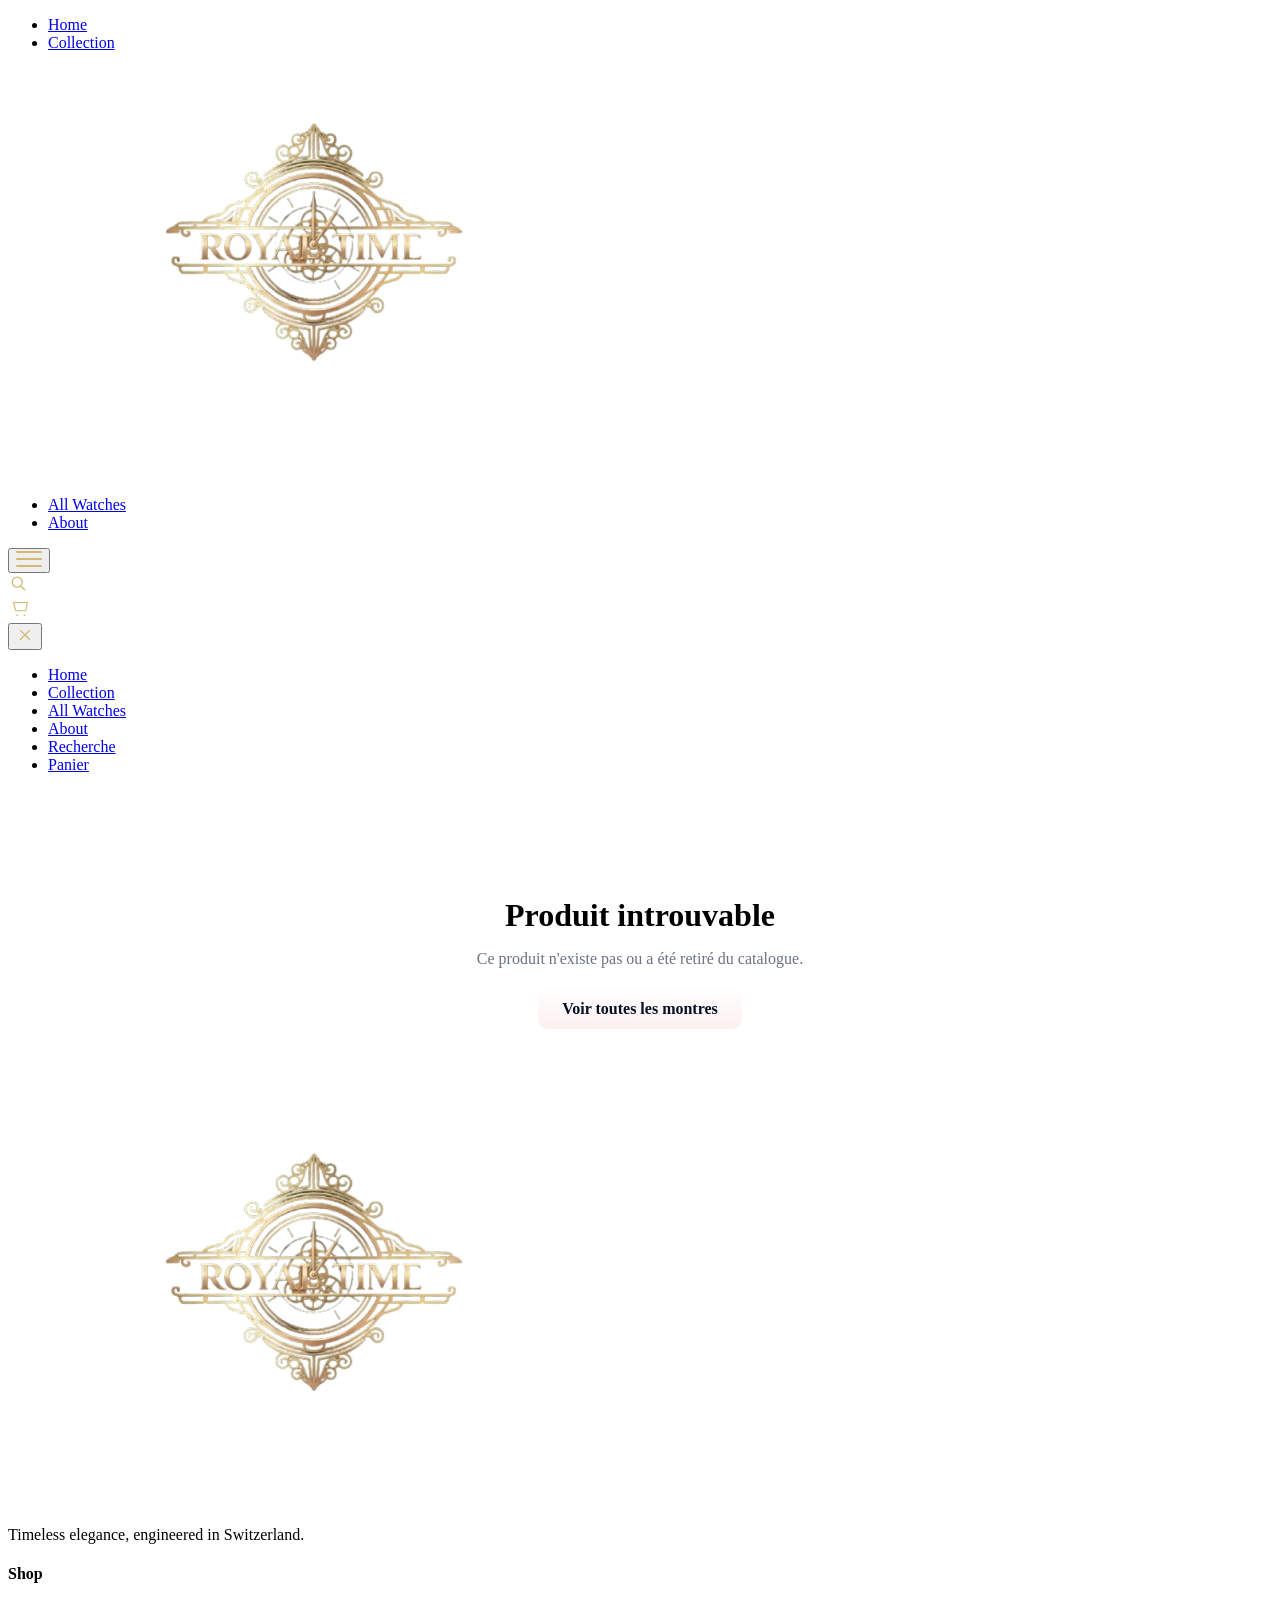
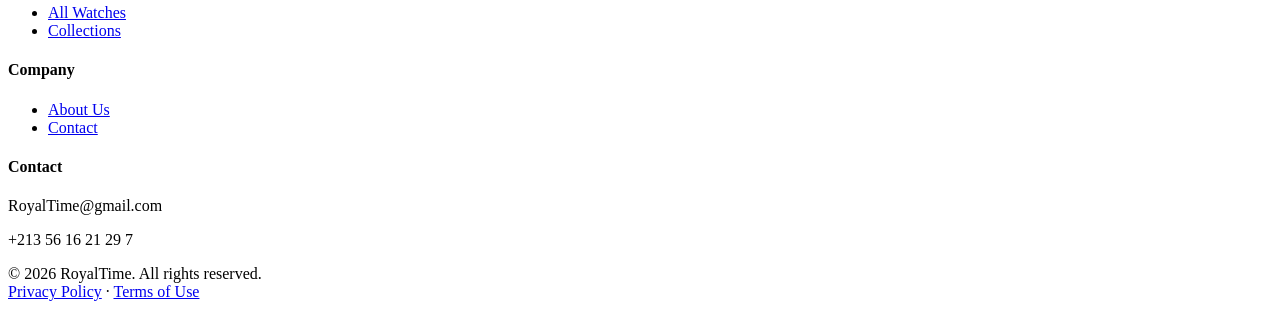
==== commit 21c3b29b: "Update fiche.html" ====
--- a/code/fiche/fiche.html
+++ b/code/fiche/fiche.html
@@ -14,7 +14,7 @@
   <link rel="stylesheet" href="../home-page/style.css">
 
   <link rel="icon" href="../image/Gemini_Generated_Image_skhy5wskhy5wskhy-removebg-preview.png">
-
+<!-- 
   <style>
     :root {
       --gold:#C9A84A; --gold-dark:#b99638;
@@ -98,7 +98,7 @@
     .similar-card img { width:100%; aspect-ratio:1/1; object-fit:cover; }
     .similar-card h4 { font-size:.95rem; font-weight:600; padding:.75rem 1rem .25rem; margin:0; }
     .similar-price { padding:0 1rem 1rem; font-size:.9rem; font-weight:700; color:var(--gold); }
-  </style>
+  </style> -->
 </head>
 
 <body>
@@ -284,7 +284,7 @@
 <script src="fiche.js"></script>
 <script src="../javascript/main.js"></script>
 
-<script id="fiche-hotspot-script">
+<!-- <script id="fiche-hotspot-script">
   // Hotspot + modal wiring for fiche page
   document.addEventListener('DOMContentLoaded', function(){
     const hotspot = document.getElementById('ficheHotspot');
@@ -341,7 +341,7 @@
     });
 
   });
-</script>
+</script> -->
 <script id="year-script">
   document.addEventListener("DOMContentLoaded", function(){
     const y = document.getElementById("year");
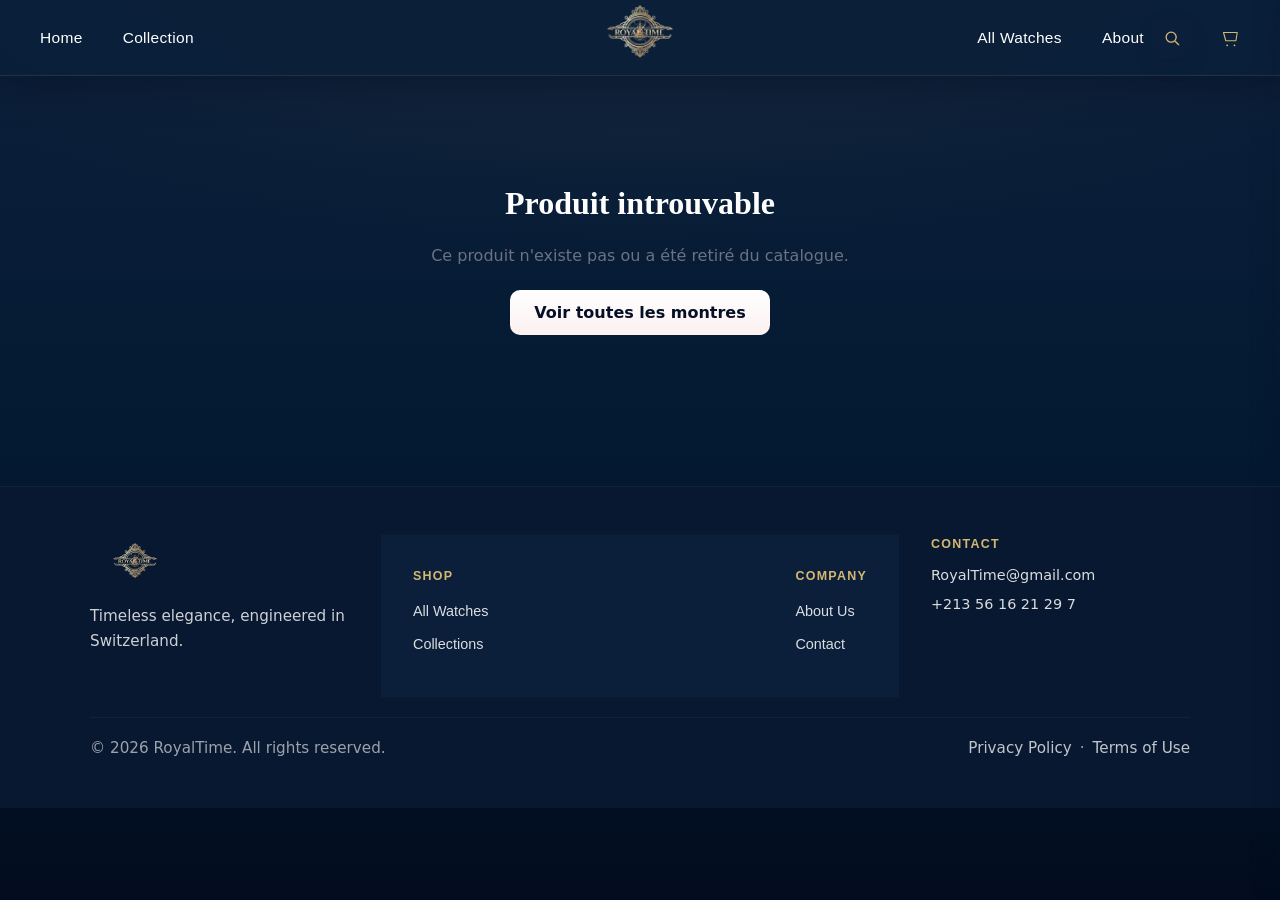
==== commit 179b8728: "Update fiche.html" ====
--- a/code/fiche/fiche.html
+++ b/code/fiche/fiche.html
@@ -3,7 +3,7 @@
 <head>
   <meta charset="UTF-8">
   <meta name="viewport" content="width=device-width, initial-scale=1.0">
-  <meta http-equiv="Content-Security-Policy" content="default-src 'none'; style-src 'unsafe-inline' https://fonts.googleapis.com; script-src 'self' 'sha256-ieoeWczDHkReVBsRBqaal5AFMlBtNjMzgwKvLqi/tSU=' 'sha256-v1KqJB4A8TXcv4z7p0eFbBcZJ4xN1hKXFVUfLUFmE8=' 'sha256-lI7kqTaE2A5pM0O6bbjyGLPhsK+Xq7WPh8m8tz7ZhGA=' 'sha256-0rEpHddlSKZjqD6F8fHmBSLPG8BXHShBzVc2Wx5GVQA='; img-src 'self' data: https://fonts.gstatic.com https://fonts.googleapis.com; font-src https://fonts.gstatic.com https://fonts.googleapis.com; connect-src 'self'; frame-ancestors 'none'; base-uri 'self';">
+<meta http-equiv="Content-Security-Policy" content="default-src 'none'; style-src 'self' 'unsafe-inline' https://fonts.googleapis.com; script-src 'self' 'sha256-ieoeWczDHkReVBsRBqaal5AFMlBtNjMzgwKvLqi/tSU=' 'sha256-v1KqJB4A8TXcv4z7p0eFbBcZJ4xN1hKXFVUfLUFmE8=' 'sha256-lI7kqTaE2A5pM0O6bbjyGLPhsK+Xq7WPh8m8tz7ZhGA=' 'sha256-0rEpHddlSKZjqD6F8fHmBSLPG8BXHShBzVc2Wx5GVQA=' 'sha256-KIdz2NUcva/i90QO+dGQ8sm7aBgGVkU5n+r+QVaES+U='; img-src 'self' data: https://fonts.gstatic.com https://fonts.googleapis.com; font-src https://fonts.gstatic.com https://fonts.googleapis.com; connect-src 'self'; base-uri 'self';">
   <title>Fiche produit — RoyalTime</title>
 
   <link rel="preconnect" href="https://fonts.googleapis.com">
@@ -11,7 +11,10 @@
   <link href="https://fonts.googleapis.com/css2?family=Playfair+Display:wght@400;600;700;900&family=Inter:wght@300;400;500;600;700&display=swap" rel="stylesheet">
 
   <!-- CSS du site commun (navbar, footer) depuis home-page -->
+   <link rel="stylesheet" href="./fiche.css">
   <link rel="stylesheet" href="../home-page/style.css">
+   
+  
 
   <link rel="icon" href="../image/Gemini_Generated_Image_skhy5wskhy5wskhy-removebg-preview.png">
 <!-- 
--- a/code/fiche/fiche.css
+++ b/code/fiche/fiche.css
@@ -0,0 +1,768 @@
+/* ============================================================
+   fiche.css — RoyalTime · Fiche Produit
+   Luxury Horology 2026 — Dark Navy / Warm Gold
+   ============================================================ */
+
+@import url('https://fonts.googleapis.com/css2?family=Cormorant+Garamond:ital,wght@0,300;0,400;0,500;0,600;1,300;1,400;1,600&family=Finlandica:wght@300;400;500;600;700&family=Roboto:wght@300;400;500&display=swap');
+
+/* ── Tokens ── */
+:root {
+  --navy:         #0B1F3A;
+  --navy-deep:    #071830;
+  --navy-dark:    #041932;
+  --navy-card:    #0d2040;
+  --gold:         #D4B872;
+  --gold-light:   #FFD27A;
+  --gold-dim:     #b59548;
+  --gold-glow:    rgba(212,184,114,0.18);
+  --white:        #FFFFFF;
+  --cream:        #F5F0E8;
+  --muted:        rgba(255,255,255,0.55);
+  --muted-light:  rgba(255,255,255,0.75);
+  --border:       rgba(212,184,114,0.12);
+  --border-hover: rgba(212,184,114,0.35);
+
+  --radius-sm:    8px;
+  --radius-md:    14px;
+  --radius-lg:    20px;
+  --transition:   0.34s cubic-bezier(0.2, 0.9, 0.2, 1);
+  --transition-fast: 0.18s ease;
+
+  --shadow-sm:    0 4px 16px rgba(2,10,30,0.35);
+  --shadow-md:    0 12px 40px rgba(2,10,30,0.5);
+  --shadow-lg:    0 24px 70px rgba(2,10,30,0.65);
+  --shadow-gold:  0 8px 30px rgba(212,184,114,0.15);
+}
+
+/* ── Reset & Base ── */
+*, *::before, *::after { box-sizing: border-box; margin: 0; padding: 0; }
+html { scroll-behavior: smooth; }
+
+body {
+  font-family: 'Roboto', system-ui, sans-serif;
+  background: var(--navy-dark);
+  background-image:
+    radial-gradient(ellipse 100% 50% at 50% -5%, rgba(212,184,114,0.07) 0%, transparent 65%),
+    linear-gradient(180deg, var(--navy) 0%, var(--navy-dark) 50%, #020c1e 100%);
+  background-attachment: fixed;
+  color: var(--white);
+  line-height: 1.55;
+  min-height: 100vh;
+  -webkit-font-smoothing: antialiased;
+}
+
+/* ══════════════════════════════════════════
+   NAVBAR — identique aux autres pages
+   ══════════════════════════════════════════ */
+nav.site-nav {
+  position: sticky;
+  top: 0; z-index: 100;
+  display: flex;
+  justify-content: space-between;
+  align-items: center;
+  background: rgba(11,31,58,0.88);
+  backdrop-filter: blur(20px);
+  -webkit-backdrop-filter: blur(20px);
+  padding: 1.1rem 2rem;
+  border-bottom: 1px solid var(--border);
+  box-shadow: 0 4px 40px rgba(2,10,30,0.5);
+}
+
+#logo { position: absolute; left: 50%; transform: translateX(-50%); z-index: 2; }
+#logo img { display: block; max-height: 80px; width: auto; }
+#logo h2  { display: none; }
+
+.nav-left, .nav-right {
+  display: flex; list-style: none;
+  gap: 1.25rem; align-items: center;
+  margin: 0; padding: 0;
+}
+.nav-left { margin-right: auto; }
+
+.site-nav ul li {
+  color: var(--white); padding: 0 0.5rem; cursor: pointer;
+  font-family: 'Finlandica', sans-serif; font-size: 0.97rem;
+  letter-spacing: 0.02em; list-style: none;
+  position: relative; overflow: hidden;
+  transition: color 0.3s ease, transform 0.25s ease;
+}
+.site-nav ul li a { color: inherit; text-decoration: none; }
+
+.site-nav ul li::after {
+  content: ''; position: absolute;
+  left: 50%; bottom: -3px;
+  transform: translateX(-50%) scaleX(0); transform-origin: center;
+  width: 60%; height: 1.5px;
+  background: linear-gradient(90deg, var(--gold), var(--gold-light));
+  border-radius: 2px;
+  transition: transform 0.3s cubic-bezier(.2,.8,.2,1);
+}
+.site-nav ul li::before {
+  content: ''; position: absolute; top: 0; left: -110%;
+  width: 80%; height: 100%;
+  background: linear-gradient(90deg, rgba(212,184,114,0.04), rgba(212,184,114,0.10), rgba(212,184,114,0.04));
+  transform: skewX(-15deg);
+  transition: left 0.4s cubic-bezier(.2,.8,.2,1);
+  pointer-events: none;
+}
+.site-nav ul li:hover::after  { transform: translateX(-50%) scaleX(1); }
+.site-nav ul li:hover::before { left: 130%; }
+.site-nav ul li:hover { color: var(--gold); transform: translateY(-2px); }
+
+.nav-actions { display: flex; align-items: center; gap: 0.6rem; z-index: 3; }
+
+.search-link, .cart-link {
+  display: inline-flex; align-items: center; justify-content: center;
+  width: 38px; height: 38px; border-radius: var(--radius-sm);
+  color: var(--gold); text-decoration: none; background: transparent;
+  position: relative;
+  transition: background var(--transition), transform var(--transition);
+}
+.search-link:hover, .cart-link:hover {
+  background: rgba(212,184,114,0.09);
+  transform: translateY(-2px);
+}
+
+.cart-count {
+  position: absolute; top: 2px; right: 2px;
+  min-width: 16px; height: 16px;
+  background: var(--gold); color: var(--navy-deep);
+  border-radius: 50%; font-size: 0.6rem; font-weight: 700;
+  font-family: 'Finlandica', sans-serif;
+  display: none; align-items: center; justify-content: center;
+}
+.cart-count:not(:empty) { display: inline-flex; }
+
+.burger {
+  display: none; background: transparent;
+  border: none; padding: 6px; border-radius: 6px; cursor: pointer;
+}
+
+.mobile-menu {
+  position: fixed; top: 0; right: 0;
+  height: 100vh; width: 280px;
+  background: rgba(7,24,48,0.97); backdrop-filter: blur(24px);
+  transform: translateX(110%);
+  transition: transform 0.28s cubic-bezier(.2,.8,.2,1);
+  padding: 4.5rem 1.25rem 1.25rem;
+  box-shadow: -12px 0 60px rgba(2,14,36,0.6);
+  z-index: 200;
+}
+.mobile-menu.open { transform: translateX(0); }
+.mobile-menu .mobile-close {
+  position: absolute; top: 14px; right: 14px;
+  background: transparent; border: none; color: var(--gold);
+  cursor: pointer; display: inline-flex;
+}
+.mobile-menu ul {
+  list-style: none; padding: 1rem 0 0; margin: 0;
+  display: flex; flex-direction: column; gap: 0.9rem;
+}
+.mobile-menu ul li { padding: 0; overflow: visible; }
+.mobile-menu ul li::before, .mobile-menu ul li::after { display: none; }
+.mobile-menu a {
+  color: rgba(255,255,255,0.88); text-decoration: none;
+  font-family: 'Finlandica', sans-serif; font-size: 1.05rem;
+  padding: 0.5rem 0.5rem; display: block; border-radius: 6px;
+  transition: color 0.2s, background 0.2s, padding-left 0.2s;
+}
+.mobile-menu a:hover {
+  color: var(--gold); background: rgba(212,184,114,0.07); padding-left: 0.9rem;
+}
+
+@media (max-width: 880px) {
+  .nav-left, .nav-right { display: none; }
+  .burger {
+    display: inline-flex; position: absolute;
+    left: 14px; top: 50%; transform: translateY(-50%); z-index: 4;
+  }
+  .nav-actions {
+    position: relative; width: 100%; padding: 0 1rem;
+    display: flex; justify-content: flex-end; align-items: center; gap: 0.5rem;
+  }
+}
+@media (max-width: 420px) {
+  #logo img { max-height: 70px; }
+  .mobile-menu { width: 86vw; }
+}
+
+/* ══════════════════════════════════════════
+   BREADCRUMB
+   ══════════════════════════════════════════ */
+.fiche-breadcrumb {
+  max-width: 1100px;
+  margin: 1.4rem auto 0;
+  padding: 0 1.5rem;
+  font-family: 'Finlandica', sans-serif;
+  font-size: 0.78rem;
+  letter-spacing: 0.06em;
+  color: var(--muted);
+  display: flex;
+  align-items: center;
+  gap: 0.5rem;
+}
+.fiche-breadcrumb a {
+  color: var(--muted); text-decoration: none;
+  transition: color var(--transition-fast);
+}
+.fiche-breadcrumb a:hover { color: var(--gold); }
+.fiche-breadcrumb span { color: rgba(212,184,114,0.45); }
+
+/* ══════════════════════════════════════════
+   FICHE PRODUIT — Layout principal
+   ══════════════════════════════════════════ */
+#fiche-main { padding-bottom: 80px; }
+
+.fiche-container {
+  max-width: 1100px;
+  margin: 1.6rem auto 0;
+  padding: 0 1.5rem;
+}
+
+.fiche-grid {
+  display: grid;
+  grid-template-columns: 1fr;
+  gap: 2rem;
+  align-items: start;
+}
+
+/* ── Zone image ── */
+.fiche-media { position: relative; }
+
+.fiche-img-wrap {
+  background: linear-gradient(145deg,
+    rgba(255,255,255,0.035) 0%,
+    rgba(255,255,255,0.01) 100%);
+  border: 1px solid var(--border);
+  border-radius: var(--radius-lg);
+  aspect-ratio: 1 / 1;
+  display: flex; align-items: center; justify-content: center;
+  padding: 1.5rem;
+  overflow: hidden;
+  position: relative;
+  box-shadow: var(--shadow-lg);
+  transition: border-color var(--transition);
+}
+
+/* Ligne or en haut */
+.fiche-img-wrap::before {
+  content: '';
+  position: absolute; top: 0; left: 10%; right: 10%; height: 1px;
+  background: linear-gradient(90deg, transparent, var(--gold), transparent);
+  opacity: 0.5;
+}
+
+/* Halo au centre */
+.fiche-img-wrap::after {
+  content: '';
+  position: absolute; inset: 0;
+  background: radial-gradient(ellipse 60% 50% at 50% 80%, rgba(212,184,114,0.05) 0%, transparent 70%);
+  pointer-events: none;
+}
+
+.fiche-img-wrap:hover { border-color: var(--border-hover); }
+.fiche-img-wrap img {
+  width: 100%; height: 100%;
+  object-fit: contain;
+  transition: transform 0.5s cubic-bezier(.2,.9,.2,1);
+  filter: drop-shadow(0 20px 50px rgba(2,14,36,0.6));
+  position: relative; z-index: 1;
+}
+.fiche-img-wrap:hover img { transform: scale(1.04) translateY(-6px); }
+
+/* Hotspot — badge prix flottant */
+.fiche-hotspot {
+  position: absolute;
+  right: 16px; bottom: 16px;
+  background: rgba(7,24,48,0.82);
+  backdrop-filter: blur(12px);
+  border: 1px solid var(--border-hover);
+  padding: 10px 14px;
+  border-radius: 50px;
+  display: flex; gap: 10px; align-items: center;
+  box-shadow: var(--shadow-md), 0 0 20px rgba(212,184,114,0.08);
+  transition: transform var(--transition), box-shadow var(--transition);
+  cursor: pointer;
+  z-index: 2;
+}
+.fiche-hotspot:hover {
+  transform: translateY(-3px);
+  box-shadow: var(--shadow-lg), var(--shadow-gold);
+}
+.fiche-hotspot .price {
+  font-family: 'Cormorant Garamond', serif;
+  font-size: 1.1rem; font-weight: 600;
+  color: var(--gold); letter-spacing: 0.02em;
+}
+.btn-hot {
+  background: linear-gradient(135deg, var(--gold) 0%, var(--gold-dim) 100%);
+  color: var(--navy-deep);
+  border: none; padding: 7px 14px;
+  border-radius: 30px; cursor: pointer;
+  font-family: 'Finlandica', sans-serif;
+  font-size: 0.78rem; font-weight: 700;
+  letter-spacing: 0.06em; text-transform: uppercase;
+  transition: transform var(--transition-fast), box-shadow var(--transition-fast);
+}
+.btn-hot:hover {
+  transform: translateY(-1px);
+  box-shadow: 0 6px 18px rgba(212,184,114,0.25);
+}
+
+/* ── Zone info produit ── */
+.fiche-info {
+  display: flex; flex-direction: column;
+  gap: 1.2rem;
+}
+
+/* Badge catégorie */
+.fiche-badge {
+  display: inline-flex; align-items: center;
+  background: linear-gradient(135deg, rgba(212,184,114,0.15), rgba(212,184,114,0.06));
+  border: 1px solid rgba(212,184,114,0.28);
+  color: var(--gold);
+  font-family: 'Finlandica', sans-serif;
+  font-size: 0.72rem; font-weight: 600;
+  letter-spacing: 0.12em; text-transform: uppercase;
+  padding: 0.3rem 0.9rem;
+  border-radius: 30px;
+  width: fit-content;
+}
+
+/* Titre produit */
+.fiche-title {
+  font-family: 'Cormorant Garamond', serif;
+  font-size: clamp(1.8rem, 4vw, 2.8rem);
+  font-weight: 400;
+  line-height: 1.1;
+  letter-spacing: 0.02em;
+  color: var(--white);
+  margin: 0;
+}
+
+/* Prix */
+.fiche-price {
+  font-family: 'Cormorant Garamond', serif;
+  font-size: clamp(1.5rem, 3vw, 2rem);
+  font-weight: 500;
+  color: var(--gold);
+  letter-spacing: 0.03em;
+  display: flex; align-items: baseline; gap: 0.5rem;
+}
+
+/* Description */
+.fiche-description {
+  font-family: 'Roboto', sans-serif;
+  font-size: 0.96rem;
+  font-weight: 300;
+  line-height: 1.75;
+  color: rgba(255,255,255,0.68);
+  margin: 0;
+}
+
+/* Label section (Caractéristiques, Spécifications) */
+.fiche-label {
+  font-family: 'Finlandica', sans-serif;
+  font-size: 0.72rem;
+  font-weight: 600;
+  letter-spacing: 0.14em;
+  text-transform: uppercase;
+  color: var(--gold);
+  opacity: 0.75;
+  margin: 0 0 0.7rem;
+  display: flex; align-items: center; gap: 0.6rem;
+}
+.fiche-label::after {
+  content: '';
+  flex: 1; height: 1px;
+  background: linear-gradient(90deg, rgba(212,184,114,0.2), transparent);
+}
+
+/* Caractéristiques — tags pills */
+.fiche-features-list {
+  list-style: none; padding: 0; margin: 0;
+  display: flex; flex-wrap: wrap; gap: 0.5rem;
+}
+.fiche-features-list li {
+  background: rgba(212,184,114,0.07);
+  border: 1px solid rgba(212,184,114,0.18);
+  color: rgba(255,255,255,0.8);
+  font-family: 'Finlandica', sans-serif;
+  font-size: 0.82rem; letter-spacing: 0.04em;
+  padding: 0.3rem 0.85rem;
+  border-radius: 30px;
+  transition: background var(--transition-fast), border-color var(--transition-fast);
+}
+.fiche-features-list li:hover {
+  background: rgba(212,184,114,0.12);
+  border-color: rgba(212,184,114,0.3);
+}
+
+/* Tableau spécifications */
+.fiche-specs-wrap {
+  background: rgba(255,255,255,0.02);
+  border: 1px solid var(--border);
+  border-radius: var(--radius-md);
+  overflow: hidden;
+  box-shadow: var(--shadow-sm);
+}
+.fiche-specs {
+  width: 100%; border-collapse: collapse;
+  font-size: 0.9rem;
+}
+.fiche-specs tr {
+  border-bottom: 1px solid rgba(255,255,255,0.04);
+  transition: background var(--transition-fast);
+}
+.fiche-specs tr:last-child { border-bottom: none; }
+.fiche-specs tr:hover { background: rgba(212,184,114,0.03); }
+.fiche-specs th {
+  padding: 0.75rem 1rem;
+  text-align: left;
+  font-family: 'Finlandica', sans-serif;
+  font-size: 0.78rem; font-weight: 600;
+  letter-spacing: 0.08em; text-transform: uppercase;
+  color: var(--gold); opacity: 0.8;
+  background: rgba(212,184,114,0.03);
+  white-space: nowrap;
+  width: 38%;
+}
+.fiche-specs td {
+  padding: 0.75rem 1rem;
+  color: rgba(255,255,255,0.75);
+  font-family: 'Roboto', sans-serif;
+  font-weight: 300;
+}
+
+/* Boutons d'action */
+.fiche-actions {
+  display: flex; flex-direction: column; gap: 0.75rem;
+  padding-top: 0.5rem;
+}
+
+.btn-gold {
+  background: linear-gradient(135deg, var(--gold) 0%, var(--gold-dim) 100%);
+  color: var(--navy-deep);
+  border: none;
+  padding: 1rem 1.5rem;
+  border-radius: 50px;
+  font-family: 'Finlandica', sans-serif;
+  font-size: 0.9rem; font-weight: 700;
+  letter-spacing: 0.1em; text-transform: uppercase;
+  cursor: pointer; width: 100%;
+  transition: transform var(--transition), box-shadow var(--transition);
+  position: relative; overflow: hidden;
+}
+.btn-gold::before {
+  content: '';
+  position: absolute; top: 0; left: -100%;
+  width: 60%; height: 100%;
+  background: linear-gradient(90deg, transparent, rgba(255,255,255,0.15), transparent);
+  transform: skewX(-20deg);
+  transition: left 0.5s ease;
+}
+.btn-gold:hover {
+  transform: translateY(-3px);
+  box-shadow: 0 14px 40px rgba(212,184,114,0.3);
+}
+.btn-gold:hover::before { left: 160%; }
+.btn-gold:active { transform: translateY(-1px); }
+
+.btn-outline {
+  background: transparent;
+  border: 1px solid var(--border-hover);
+  color: var(--white);
+  padding: 0.95rem 1.5rem;
+  border-radius: 50px;
+  font-family: 'Finlandica', sans-serif;
+  font-size: 0.9rem; font-weight: 500;
+  letter-spacing: 0.08em; text-transform: uppercase;
+  text-align: center; text-decoration: none;
+  cursor: pointer; width: 100%;
+  display: block;
+  transition: background var(--transition), border-color var(--transition), transform var(--transition);
+}
+.btn-outline:hover {
+  background: rgba(212,184,114,0.07);
+  border-color: var(--gold);
+  transform: translateY(-2px);
+}
+
+/* ══════════════════════════════════════════
+   MODAL PREVIEW
+   ══════════════════════════════════════════ */
+.rt-modal {
+  position: fixed; inset: 0;
+  display: flex; align-items: center; justify-content: center;
+  background: rgba(4,12,28,0.75);
+  backdrop-filter: blur(12px);
+  z-index: 9999;
+  opacity: 0; pointer-events: none;
+  transition: opacity 0.22s ease;
+}
+.rt-modal.open { opacity: 1; pointer-events: auto; }
+
+.rt-modal-box {
+  background: linear-gradient(145deg, #0e2244, #071830);
+  border: 1px solid var(--border-hover);
+  border-radius: var(--radius-lg);
+  padding: 2rem;
+  max-width: 860px; width: 92%;
+  display: flex; flex-direction: column;
+  gap: 1.5rem;
+  box-shadow: 0 40px 100px rgba(2,10,30,0.8);
+  position: relative;
+  animation: modalIn 0.28s cubic-bezier(.2,.9,.2,1);
+}
+@keyframes modalIn {
+  from { transform: scale(0.95) translateY(12px); opacity: 0; }
+  to   { transform: scale(1) translateY(0);        opacity: 1; }
+}
+.rt-modal-box img {
+  max-width: 100%; height: auto;
+  display: block; margin: 0 auto;
+  border-radius: var(--radius-md);
+  filter: drop-shadow(0 16px 40px rgba(2,14,36,0.6));
+}
+.rt-modal-body h3 {
+  font-family: 'Cormorant Garamond', serif;
+  font-size: 1.5rem; font-weight: 400;
+  color: var(--white); letter-spacing: 0.02em;
+  margin-bottom: 0.4rem;
+}
+.rt-modal-body p {
+  font-family: 'Cormorant Garamond', serif;
+  font-size: 1.2rem; color: var(--gold);
+}
+.rt-modal-close {
+  position: absolute; top: 14px; right: 16px;
+  background: rgba(255,255,255,0.05);
+  border: 1px solid rgba(255,255,255,0.08);
+  color: var(--muted); cursor: pointer;
+  width: 32px; height: 32px; border-radius: 50%;
+  display: flex; align-items: center; justify-content: center;
+  font-size: 0.9rem;
+  transition: background var(--transition-fast), color var(--transition-fast);
+}
+.rt-modal-close:hover { background: rgba(212,184,114,0.1); color: var(--gold); }
+
+/* ══════════════════════════════════════════
+   PRODUITS SIMILAIRES
+   ══════════════════════════════════════════ */
+.fiche-similar-section {
+  max-width: 1100px;
+  margin: 3.5rem auto 0;
+  padding: 0 1.5rem;
+}
+
+.fiche-similar-section h2 {
+  font-family: 'Cormorant Garamond', serif;
+  font-size: clamp(1.5rem, 3vw, 2.2rem);
+  font-weight: 300;
+  letter-spacing: 0.05em;
+  color: var(--white);
+  margin-bottom: 0.3rem;
+  display: flex; align-items: center; gap: 1rem;
+}
+.fiche-similar-section h2::after {
+  content: '';
+  flex: 1; height: 1px;
+  background: linear-gradient(90deg, rgba(212,184,114,0.2), transparent);
+}
+
+.fiche-similar-grid {
+  display: grid;
+  grid-template-columns: repeat(2, 1fr);
+  gap: 14px;
+  margin-top: 1.4rem;
+}
+
+/* Cartes similaires */
+.similar-card {
+  background: linear-gradient(160deg,
+    rgba(255,255,255,0.035) 0%,
+    rgba(255,255,255,0.01) 100%);
+  border: 1px solid rgba(255,255,255,0.05);
+  border-radius: var(--radius-md);
+  overflow: hidden;
+  display: flex; flex-direction: column;
+  cursor: pointer;
+  transition: transform var(--transition), box-shadow var(--transition), border-color var(--transition);
+  position: relative;
+  text-decoration: none;
+}
+.similar-card::before {
+  content: '';
+  position: absolute; top: 0; left: 0; right: 0; height: 1px;
+  background: linear-gradient(90deg, transparent, var(--gold), transparent);
+  opacity: 0; transition: opacity var(--transition);
+}
+.similar-card:hover {
+  transform: translateY(-8px);
+  box-shadow: 0 24px 60px rgba(2,14,36,0.6);
+  border-color: rgba(212,184,114,0.15);
+}
+.similar-card:hover::before { opacity: 1; }
+
+.similar-card img {
+  width: 100%; aspect-ratio: 1 / 1;
+  object-fit: contain;
+  padding: 1rem;
+  background: linear-gradient(160deg, rgba(255,255,255,0.02), transparent);
+  transition: transform var(--transition);
+  filter: drop-shadow(0 8px 20px rgba(2,14,36,0.5));
+}
+.similar-card:hover img { transform: scale(1.05) translateY(-4px); }
+
+.similar-card h4 {
+  font-family: 'Cormorant Garamond', serif;
+  font-size: 1rem; font-weight: 500;
+  color: var(--white);
+  padding: 0.6rem 1rem 0.2rem;
+  margin: 0; letter-spacing: 0.01em;
+}
+.similar-price {
+  font-family: 'Cormorant Garamond', serif;
+  font-size: 0.95rem; font-weight: 500;
+  color: var(--gold);
+  padding: 0 1rem 1rem;
+  letter-spacing: 0.02em;
+}
+
+/* ══════════════════════════════════════════
+   FOOTER
+   ══════════════════════════════════════════ */
+.site-footer {
+  background: var(--navy-deep); color: var(--white);
+  padding: 3rem 1rem 1.5rem;
+  border-top: 1px solid rgba(212,184,114,0.07);
+  margin-top: 4rem;
+}
+
+.site-footer .container { max-width: 1100px; margin: 0 auto; }
+
+.footer-top {
+  display: grid;
+  grid-template-columns: 1fr 2fr 1fr;
+  gap: 2rem; align-items: start;
+  padding-bottom: 1.5rem;
+  border-bottom: 1px solid rgba(255,255,255,0.04);
+}
+
+.footer-brand .footer-logo { height: 56px; display: block; margin-bottom: 0.6rem; }
+.brand-note { color: var(--muted); font-size: 0.9rem; line-height: 1.6; }
+
+.footer-nav {
+  display: flex; gap: 2rem; flex-wrap: wrap;
+}
+.footer-nav > div h4 {
+  color: var(--gold);
+  font-family: 'Finlandica', sans-serif;
+  letter-spacing: 0.1em; font-size: 0.78rem;
+  text-transform: uppercase; margin-bottom: 0.8rem;
+}
+.footer-nav ul { list-style: none; padding: 0; margin: 0; }
+.footer-nav ul li { margin-bottom: 0.5rem; padding: 0; }
+.footer-nav ul li::before, .footer-nav ul li::after { display: none; }
+.footer-nav a {
+  color: rgba(255,255,255,0.65); text-decoration: none;
+  font-size: 0.9rem; transition: color 0.2s;
+}
+.footer-nav a:hover { color: var(--gold); }
+
+.footer-contact h4 {
+  color: var(--gold);
+  font-family: 'Finlandica', sans-serif;
+  letter-spacing: 0.1em; font-size: 0.78rem;
+  text-transform: uppercase; margin-bottom: 0.8rem;
+}
+.footer-contact p { color: rgba(255,255,255,0.65); font-size: 0.9rem; margin-bottom: 0.4rem; }
+
+.socials { display: flex; gap: 0.7rem; margin-top: 0.8rem; }
+.socials a {
+  display: inline-flex; align-items: center; justify-content: center;
+  width: 34px; height: 34px; border-radius: 8px;
+  background: rgba(212,184,114,0.07);
+  border: 1px solid rgba(212,184,114,0.15);
+  transition: background var(--transition-fast), transform var(--transition-fast);
+}
+.socials a:hover { background: rgba(212,184,114,0.14); transform: translateY(-2px); }
+.socials svg { fill: var(--gold); }
+
+.footer-bottom {
+  display: flex; justify-content: space-between; align-items: center;
+  padding-top: 1.2rem;
+  color: rgba(255,255,255,0.38); font-size: 0.82rem;
+}
+.footer-bottom a { color: rgba(255,255,255,0.5); text-decoration: none; transition: color 0.2s; }
+.footer-bottom a:hover { color: var(--gold); }
+.policies { display: flex; gap: 0.5rem; }
+
+/* ══════════════════════════════════════════
+   RESPONSIVE
+   ══════════════════════════════════════════ */
+@media (min-width: 780px) {
+  .fiche-grid {
+    grid-template-columns: 1fr 1fr;
+    gap: 3.5rem;
+  }
+  .fiche-media {
+    position: sticky;
+    top: 100px;
+  }
+  .fiche-img-wrap { padding: 2.5rem; }
+  .fiche-title { font-size: clamp(2rem, 3vw, 2.8rem); }
+
+  .rt-modal-box {
+    flex-direction: row;
+    align-items: center;
+    gap: 2.5rem;
+  }
+  .rt-modal-box img { width: 42%; }
+  .rt-modal-body { flex: 1; }
+
+  .fiche-similar-grid {
+    grid-template-columns: repeat(4, 1fr);
+    gap: 18px;
+  }
+}
+
+@media (min-width: 1024px) {
+  .fiche-container { margin-top: 2rem; }
+  .fiche-info { gap: 1.5rem; }
+}
+
+@media (max-width: 900px) {
+  .footer-top { grid-template-columns: 1fr; gap: 1.2rem; }
+  .footer-nav { gap: 1.5rem; }
+  .footer-bottom { flex-direction: column; gap: 0.5rem; text-align: center; }
+}
+
+/* ── Accessibilité ── */
+.btn-gold:focus, .btn-outline:focus,
+.search-link:focus, .cart-link:focus,
+.similar-card:focus {
+  outline: none;
+  box-shadow: 0 0 0 3px rgba(212,184,114,0.22);
+}
+
+@media (prefers-reduced-motion: reduce) {
+  *, *::before, *::after { transition-duration: 60ms !important; animation-duration: 60ms !important; }
+  .fiche-img-wrap:hover img, .similar-card:hover img { transform: none; }
+}
+
+/* ── Animations d'entrée ── */
+@keyframes fadeUp {
+  from { opacity: 0; transform: translateY(22px); }
+  to   { opacity: 1; transform: translateY(0); }
+}
+
+.fiche-media {
+  animation: fadeUp 0.55s cubic-bezier(.2,.9,.2,1) both;
+}
+.fiche-info {
+  animation: fadeUp 0.55s 0.12s cubic-bezier(.2,.9,.2,1) both;
+}
+.fiche-similar-section {
+  animation: fadeUp 0.55s 0.22s cubic-bezier(.2,.9,.2,1) both;
+}
